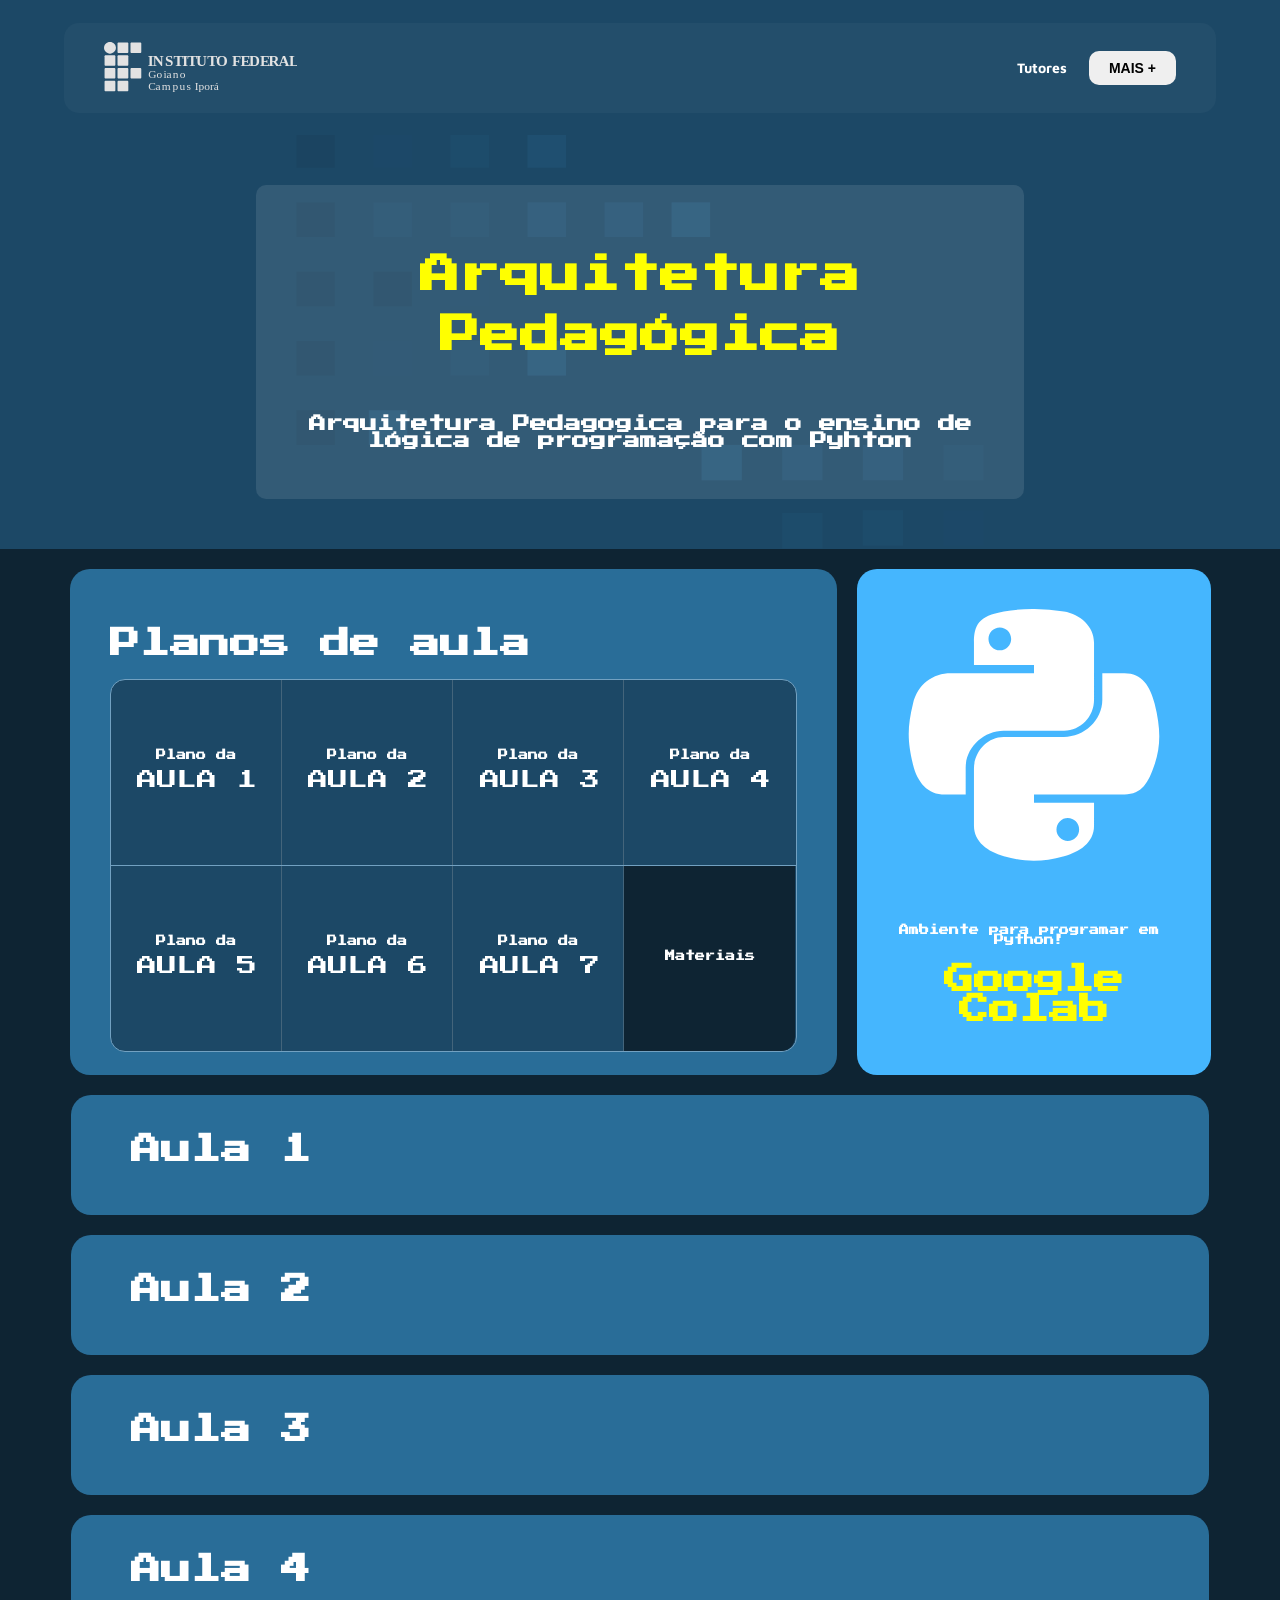
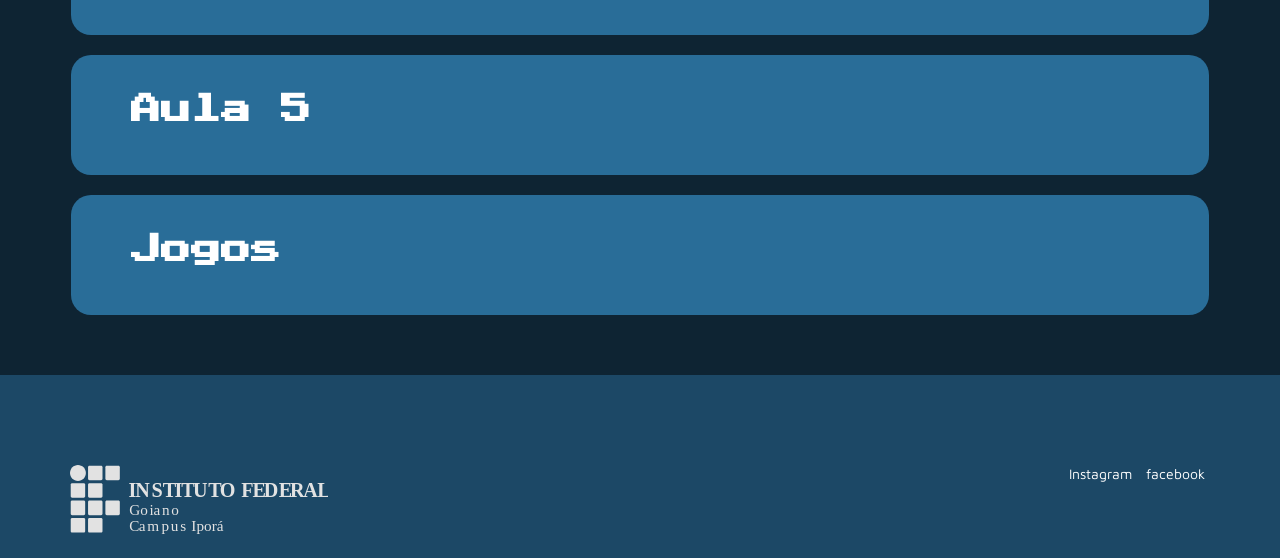
==== index.html @ c742b1b3 "Update index.html" ====
<!DOCTYPE html>
<html>
	<head>
		<meta charset="UTF-8" />
		<meta http-equiv="X-UA-Compatible" content="IE=edge" />
		<meta name="viewport" content="width=device-width, initial-scale=1.0" />
		<link rel="preconnect" href="https://fonts.googleapis.com" />
		<link rel="preconnect" href="https://fonts.gstatic.com" crossorigin />

		<link href="https://fonts.googleapis.com/css2?family=Maven+Pro:wght@400;600;700;800&family=Press+Start+2P&display=swap" rel="stylesheet">
		<link rel="stylesheet" href="https://fonts.sandbox.google.com/css2?family=Material+Symbols+Outlined:opsz,wght,FILL,GRAD@48,400,0,0" />
	
		<link
			href="https://fonts.googleapis.com/icon?family=Material+Icons"
			rel="stylesheet"
		/>
		<link rel="stylesheet" href="css/main.css" />
		<link rel="stylesheet" href="css/list.css" />
		<link rel="stylesheet" href="css/cards.css" />
		<link rel="stylesheet" href="css/header.css" />
		<link rel="stylesheet" href="css/standart.css" />
		<link rel="stylesheet" href="css/footer.css" />

		<link rel="stylesheet" href="css/mobile/header_mobile.css">
		<link rel="stylesheet" href="css/mobile/standart_mobile.css">
		<link rel="stylesheet" href="css/mobile/cards_mobile.css">
		<link rel="stylesheet" href="css/mobile/footer_mobile.css">
		<link rel="stylesheet" href="css/mobile/cronograma_mobile.css">


		<script type="text/javascript" src="javascript/ancora.js" defer></script>
		

		<link rel="stylesheet" href="css/svg.css">
		<link rel="stylesheet" href="css/cronograma.css">
		<title>Arquitetura Pedagógica</title>
	</head>
	<body>
		
		<div class="container">
			<div class="apresentation-img">
				<svg width="1412" height="1849" viewBox="0 0 1412 1849" fill="none" xmlns="http://www.w3.org/2000/svg">
					<rect width="1412" height="1849" fill="#C80000" fill-opacity="0.01"/>
					<rect y="273.346" width="79.1434" height="71.1838" fill="#0E2433"/>
					<rect y="415.713" width="79.1434" height="71.1839" fill="#0E2433"/>
					<path d="M0 842.816H79.1434V914H0V842.816Z" fill="#0E2433"/>
					<rect x="158.287" y="558.081" width="79.1434" height="71.1838" fill="#0E2433"/>
					<rect y="558.081" width="79.1434" height="71.1838" fill="#0E2433"/>
					<rect y="700.449" width="79.1434" height="71.1838" fill="#0E2433"/>
					<rect x="158.287" y="700.449" width="79.1434" height="71.1838" fill="#1C4877"/>
					<rect x="158.287" y="273.346" width="79.1434" height="71.1838" fill="#1C4877"/>
					<rect x="316.574" y="558.081" width="79.1434" height="71.1838" fill="#1C4877"/>
					<rect y="130.978" width="79.1434" height="71.1838" fill="#1C4877"/>
					<rect x="316.574" y="415.713" width="79.1434" height="71.1839" fill="#296D98"/>
					<rect width="79.1434" height="71.1838" fill="#296D98"/>
					<rect x="316.574" y="700.449" width="79.1434" height="71.1838" fill="#296D98"/>
					<rect x="158.287" y="415.713" width="79.1434" height="71.1839" fill="#296D98"/>
					<rect x="316.574" y="136.673" width="79.1434" height="71.1838" fill="#296D98"/>
					<rect x="316.574" y="273.346" width="79.1434" height="71.1838" fill="#296D98"/>
					<rect x="158.287" y="130.978" width="79.1434" height="71.1838" fill="#296D98"/>
					<rect x="633.147" y="415.713" width="79.1434" height="71.1839" fill="#3792CB"/>
					<rect x="316.574" width="79.1434" height="71.1838" fill="#3792CB"/>
					<rect x="474.86" y="273.346" width="79.1434" height="71.1838" fill="#3792CB"/>
					<rect x="474.86" y="415.713" width="79.1434" height="71.1839" fill="#3792CB"/>
					<rect x="158.287" width="79.1434" height="71.1838" fill="#3792CB"/>
					<rect x="148.79" y="842.816" width="79.1434" height="71.1838" fill="#45B6FE"/>
					<rect x="475" width="79.1434" height="71.1838" fill="#45B6FE"/>
					<rect x="474.86" y="700.449" width="79.1434" height="71.1838" fill="#45B6FE"/>
					<rect x="770.857" y="415.713" width="79.1434" height="71.1839" fill="#45B6FE"/>
					<rect width="82.7747" height="72.8193" transform="matrix(-1 0 0 1 1412 1193.63)" fill="#0E2433"/>
					<rect width="82.7747" height="72.8194" transform="matrix(-1 0 0 1 1412 1339.26)" fill="#0E2433"/>
					<path d="M1412 1776.18H1329.23V1849H1412V1776.18Z" fill="#0E2433"/>
					<rect width="82.7747" height="72.8193" transform="matrix(-1 0 0 1 1246.45 1484.9)" fill="#0E2433"/>
					<rect width="82.7747" height="72.8193" transform="matrix(-1 0 0 1 1412 1484.9)" fill="#0E2433"/>
					<rect width="82.7747" height="72.8193" transform="matrix(-1 0 0 1 1412 1630.54)" fill="#0E2433"/>
					<rect width="82.7747" height="72.8193" transform="matrix(-1 0 0 1 1246.45 1630.54)" fill="#1C4877"/>
					<rect width="82.7747" height="72.8193" transform="matrix(-1 0 0 1 1246.45 1193.63)" fill="#1C4877"/>
					<rect width="82.7747" height="72.8193" transform="matrix(-1 0 0 1 1080.9 1484.9)" fill="#1C4877"/>
					<rect width="82.7747" height="72.8193" transform="matrix(-1 0 0 1 1412 1047.99)" fill="#1C4877"/>
					<rect width="82.7747" height="72.8194" transform="matrix(-1 0 0 1 1080.9 1339.26)" fill="#296D98"/>
					<rect width="82.7747" height="72.8193" transform="matrix(-1 0 0 1 1412 914)" fill="#296D98"/>
					<rect width="82.7747" height="72.8193" transform="matrix(-1 0 0 1 1080.9 1630.54)" fill="#296D98"/>
					<rect width="82.7747" height="72.8194" transform="matrix(-1 0 0 1 1246.45 1339.26)" fill="#296D98"/>
					<rect width="82.7747" height="72.8193" transform="matrix(-1 0 0 1 1080.9 1053.81)" fill="#296D98"/>
					<rect width="82.7747" height="72.8193" transform="matrix(-1 0 0 1 1080.9 1193.63)" fill="#296D98"/>
					<rect width="82.7747" height="72.8193" transform="matrix(-1 0 0 1 1246.45 1047.99)" fill="#296D98"/>
					<rect width="82.7747" height="72.8194" transform="matrix(-1 0 0 1 749.803 1339.26)" fill="#3792CB"/>
					<rect width="82.7747" height="72.8193" transform="matrix(-1 0 0 1 1080.9 914)" fill="#3792CB"/>
					<rect width="82.7747" height="72.8193" transform="matrix(-1 0 0 1 915.352 1193.63)" fill="#3792CB"/>
					<rect width="82.7747" height="72.8194" transform="matrix(-1 0 0 1 915.352 1339.26)" fill="#3792CB"/>
					<rect width="82.7747" height="72.8193" transform="matrix(-1 0 0 1 1246.45 914)" fill="#3792CB"/>
					<rect width="82.7747" height="72.8193" transform="matrix(-1 0 0 1 1256.38 1776.18)" fill="#45B6FE"/>
					<rect width="82.7747" height="72.8193" transform="matrix(-1 0 0 1 915.206 914)" fill="#45B6FE"/>
					<rect width="82.7747" height="72.8193" transform="matrix(-1 0 0 1 915.352 1630.54)" fill="#45B6FE"/>
					<rect width="82.7747" height="72.8194" transform="matrix(-1 0 0 1 605.775 1339.26)" fill="#45B6FE"/>
					</svg>
					
					
			</div>
	
			<header>
				<div class="header-container">
					<div class="logo">
						<a href="index.html"><img src="images/logoIfCinza.svg" alt="" /></a>
						
					</div>
	
					<div class="nav-menu">
						<ul>
							<li><a href="tutores.html">Tutores</a></li>
							
						</ul>
	
						<a href="https://ifgoiano.edu.br/home/index.php/ipora.html" target="_blank"><button>MAIS +</button></a>
					</div>
					<div class="nav-button">
						<span class="material-symbols-outlined">menu</span>
					</div>
				</div>
			</header>
	
		   
			<div id="apresentation">
				<h1>Arquitetura Pedagógica</h1>
				<h3>Arquitetura Pedagogica para o ensino de lógica de programação com Pyhton</h3>
			</div>
	
			<div class="card-container">
				<div class="card medium">
	
					<div class="card-content">

						<h2>Planos de aula</h2>

						<div class="cronograma recolhido">
							<div class="cronograma-content">

										
							    <nav id="menu-h">
									<ul>
										<li class="borda1"><a href="plano_aula1.html"><h4>Plano da</h4> <p>AULA 1</p></a></li>
										
										<li><a href="plano_aula2.html"><h4>Plano da</h4> <p>AULA 2</p></a></li>
										
										<li><a href="plano_aula3.html"><h4>Plano da</h4> <p>AULA 3</p></a></li>
										
										<li class="borda2"><a href="plano_aula4.html"><h4>Plano da</h4> <p>AULA 4</p></a></li>
									</ul>
									<ul>
							
										<li class="borda3"><a href="plano_aula5.html"><h4>Plano da</h4> <p>AULA 5</p></a></li>
										
										<li><a href="plano_aula6.html"><h4>Plano da</h4> <p>AULA 6</p></a></li>
										
										<li><a href="plano_aula7.html"><h4>Plano da</h4> <p>AULA 7</p></a></li>
										
										<li class="materiais"><a href="jogos.html"><h4>Materiais</h4></a></li>
									</ul>
								</nav>
							</div>
					
							<div class="botao-expandir">
								<span id="expandir" class="material-symbols-outlined">
									expand_more
									</span>
							</div>

						</div>
					</div>
					
				</div>
				<div class="card small" id="card-programiz">

					<svg xmlns:xlink="http://www.w3.org/1999/xlink" xmlns="http://www.w3.org/2000/svg"  viewBox="0 0 24 25" class="change-lang-btn-icon svg replaced-svg svg-python" width="24"  height="25" >
						<path fill-opacity="1" d="M9.091 11.663h5.782c1.61 0 2.877-1.353 2.877-2.96V3.225c0-1.559-1.315-2.73-2.886-2.99A18.088 18.088 0 0011.853 0a16.25 16.25 0 00-2.738.235c-2.45.43-2.866 1.33-2.866 2.99v2.132H12v.788H4.025C2.342 6.145.868 7.152.408 9.064c-.532 2.191-.556 3.531 0 5.82.411 1.702 1.394 2.888 3.076 2.888h1.972V15.2c0-1.9 1.672-3.538 3.635-3.538zm-.364-7.707c-.6 0-1.087-.489-1.087-1.093 0-.606.486-1.1 1.087-1.1.597 0 1.086.494 1.086 1.1a1.09 1.09 0 01-1.086 1.093zm14.83 5.108c-.416-1.665-1.21-2.919-2.895-2.919h-2.118v2.558c0 1.98-1.744 3.551-3.671 3.551H9.091c-1.584 0-2.842 1.444-2.842 3.02v5.479c0 1.558 1.338 2.475 2.868 2.923 1.833.535 3.568.632 5.76 0 1.458-.42 2.873-1.264 2.873-2.923V18.56H12v-.788h8.662c1.682 0 2.31-1.138 2.895-2.89.604-1.801.578-3.506 0-5.818zm-8.32 10.958c.6 0 1.087.488 1.087 1.093 0 .606-.486 1.1-1.087 1.1a1.095 1.095 0 01-1.086-1.1 1.09 1.09 0 011.086-1.093z" ></path>
					</svg>


					<div class="card-items">
						<div class="card-content">
							<h4>Ambiente para programar em Python!</h4>
							<h2>Google Colab</h2>
						</div>
					</div>
				</div>
		
				<div class="card large" id="card-aula1">	
					<div class="card-content">
						<h2>Aula 1</h2>
	
						<p>
							
						</p>
					</div>
				</div>

				<div class="card large" id="card-aula2">	
					<div class="card-content">
						<h2>Aula 2</h2>
	
						<p>
							
						</p>
					</div>
				</div>

				<div class="card large" id="card-aula3">	
					<div class="card-content">
						<h2>Aula 3</h2>
	
						<p>
							
						</p>
					</div>
				</div>

				<div class="card large" id="card-aula4">	
					<div class="card-content">
						<h2>Aula 4</h2>
	
						<p>
							
						</p>
					</div>
				</div>

				<div class="card large" id="card-aula4">	
					<div class="card-content">
						<h2>Aula 5</h2>
	
						<p>
							
						</p>
					</div>
				</div>

				<div class="card large" id="card-jogos" >	
					<div class="card-content">
						<h2>  Jogos  </h2>
	
						<p>
							
						</p>
					</div>
				
				</div>

			</div>
		</div>

		<footer class="">
			<div class="upper">

				<div class="img">
					<a href="index.html"><img src="images/logoIfCinza.svg" alt="" /></a>
				</div>
				

				<div class="social-media">
					<a
						href="https://www.instagram.com/ifgoianocampusipora/"
						target="_blank"
					>
						Instagram
					</a>

					<a
						href="https://www.facebook.com/ifgoianocampusipora/"
						target="_blank"
					>
						facebook
					</a>
				
				</div>
			</div>
			
				
			</div>
		</footer>
		<script src="javascript/mobile.js"></script>
	</body>
</html>
---- css/main.css ----
* {
	padding: 0;
	margin: 0;
	box-sizing: border-box;
}

:root{

	--blue-one:#0e2433;
	--blue-two:#1c4866;
	--blue-three:#296d98;
	--blue-four:#3792cb;
	--blue-five:#45b6fe;
	--yelow:#ffff00;
	--color-white:#fff;
	--color-black:#000;
	font-size: 62.5%;
}
body{
	font-family: 'Maven Pro', sans-serif;
	background-color: var(--blue-two);
	position: relative;
}

h1,h2,h3,h4,h5,h6, table{
	font-family: 'Press Start 2P', 'cursive';
}

.material-symbols-outlined{
	color: var(--color-white);
}

a{
	text-decoration: none;
	color: white;
}

table {
	border-collapse: collapse;
	width: 100%;
}
th, td {
	border: 1px solid black;
	padding: 8px;
	text-align: center;
}

th {
	background-color: red;
}
---- css/list.css ----
.list-container {
	width: 100%;
	padding:2rem 6rem 6rem;

	display: flex;
	justify-content: space-between;
	flex-wrap: wrap;
	padding: 5rem;
	background-color: var(--color-white);
}

.list-item {
	width: 47%;
	display: flex;
	justify-content: space-between;
	align-items: center;
	margin-bottom: 30px;
}
.list-item > span {
	font-size: 6rem;
	color: var(--color-secondary);
}

.list-texts-container {
	margin-left: 20px;
}

.list-texts-container > span {
	display: block;
	color: var(--color-secondary);
	font-weight: bold;
	font-size: 1.9rem;
}

.list-texts-container > p {
	font-size: 1.5rem;
	text-align: justify;
}
---- css/cards.css ----
.card-container{
    width: 100%;
    background-color: var(--blue-one);
 
    padding:2rem 5rem 5rem;
    color: var(--color-white);

    display: flex;
    flex-wrap: wrap;
    align-items: center;
    justify-content: center;
    align-content: flex-start;
    padding-top: 1rem;
    
}

.card{
    
    background-color: var(--blue-three);
    width: 100%;

    height: 50.6rem;

    border-radius: 2rem;
    padding: 4rem;

    position: relative;

    
}

.card-content{
    z-index: 2;   
}

.card-content-aula{
    z-index: 2;
    width: 70%;
}


/* formataçao dos cards por tamanho */

/* ============================= card medio =========================== */

.card.small{
    cursor: pointer;
    background-color: var(--blue-five);
    max-width: 30%;
    margin: 1rem;

    display: flex;
    align-items: flex-start;
    flex-direction: column;
    justify-content: flex-end;
}

.card.small .card-items{
    display: flex;

    width: 100%;
    max-height: 100%;
    text-align: center;
    margin-top: 45px;
}

.card.small .card-items a{
    display: flex;

    width: 100%;
    max-height: 100%;
    text-align: center;
    margin-top: 45px;
    background-color: blue;
}

.card.small h4{
    color:#FFF;

    padding:1rem ;
    padding-left:0 ;

    margin-bottom: 1rem;
}

.card.small h2{
    font-size: 3rem;
    padding:0 .2rem 1rem;
    color: var(--yelow);
}

.card.small p{
    font-size: 2rem;
   margin-top: 1rem;
   
    
}

.card.small .card-img{
    max-height: 30rem;
    height:100%;

    grid-area: a;
    align-self: flex-end;

}

.card.small .card-img img{
    width: 100%;
    height: 100%;
     
 }


/* ============================= card medio ===========================*/
.card.medium{
    
    max-width: 65%;
    margin: 1rem;
    
    display: flex;
    flex-direction: column;

   
}

.card.medium .card-content{
    width: 100%;
    height: 80%;
    
}

.card.medium h4{
    color:#FFF;

    padding:1rem;
}

.card.medium h2{
    font-size: 3rem;
    padding:2rem 0 ;
}

.card.medium p{
    font-size: 2rem;
    max-width: 90%;
    
}

.card.medium .card-img{
    max-width: 50rem;
    width: 100%;

    display: flex;
    align-items: center;
    position: absolute;
    bottom: 0;

}

.card-img img{
   width: 100%;
   height: 100%;
    
  
}


/* ========================== card grande ====================*/ 
.card.large{
    width: 96.5%;
    height: fit-content;
    font-size: 2.5rem;
    margin:1rem; 
    cursor: pointer;
    display: flex;
}

.card.large p{
    padding: .6rem 2rem .2rem;
}

.card.large h4{
    color:rgba(255, 255, 255, .2);

    padding:1rem 2rem 5rem ;
}

.card.card.large h2{
    font-size: 3rem;
    padding:0 2rem .2rem;
}

.card.card.large p{
    font-size: 2rem;
    max-width: 50%;
    text-align: justify;
}

.card.large .card-img{
    max-height: 30rem;
    height: 90%;    
   
   

    display: flex;
    align-items: center;
    position: absolute;
    bottom: 0;
    right: 5%;
}
.card.large .card-img img{
    width: 100%;
   height: 100%;
    
}



@media (max-width:920px) {
    
    .card.small{
        width: 100%;
        max-width: 100%;
        font-size: 2.5rem;
        margin:1rem; 
        height: 50.6rem;
    }

    .card.medium {
        width: 100%;
        max-width: 100%;
        font-size: 2.5rem;
        margin:1rem; 
        height: 50.6rem;
    }

    
}


@media (max-width:500px) {
    .card.small, .card.medium, .card.card.large{
        max-width: 90%;
        margin: 1rem;
        
        display: flex;
        flex-direction: column;

    }
}
---- css/header.css ----
header{
    background-color: var(--blue-two); 

    width: 100%;
    height: 15vh;

    display: flex;
    align-items: center;
    justify-content: center;
}

header button a{
    color: var(--color-black);
}

.header-container {

    background-color: rgba(255, 255, 255, .03);

    width: 90%;
    height: 10vh;
    border-radius: 1.5rem;

    padding:.5rem 4rem;

    display: flex;
    justify-content: space-between;
}


.logo {   
    height: 100%;
    width: fit-content;
    
    display: flex;
    align-items: center;
    justify-content: center;
}

.logo a{
    display: flex;
    align-items: center;
    height: 100%;
}

.logo a img {
  
    max-height: 65%;
}

.header-container .nav-button{
    display: none;
    visibility: hidden;
}

.nav-menu {
    display: flex;
   
    align-items: center;
    justify-content: center;
}

.nav-menu.mobile {

    display: none;
    visibility: hidden;
    
}


.nav-menu ul {
    display: flex;
   
    align-items: center;
    justify-content: center;
    list-style: none;
}

.nav-menu ul li {

    margin: 0 .2rem ;

    
}

.nav-menu ul li a{
    text-decoration: none;

    font-weight:700;
    font-size: 1.4rem;
    /*background-color: var(--color-secondary);*/

    padding: .5rem 1rem ;
    
    

}

.nav-menu ul li a:hover{
   
    border-bottom:.1rem solid var(--yelow);
    color: var(--color-white);

}


.nav-menu button {

    margin-left: 1rem;
    padding: .9rem 2rem;
    border-radius: 1rem;
    border: none;

    font-weight: bold;
    font-size: 1.4rem;
}

.nav-menu button:hover {

    transition: background-color .2s linear;
    background-color: var(--yelow);
    
}
---- css/standart.css ----
.apresentation-img svg{
    max-width: 100%;
    max-height: 100vh;

    position: absolute;
    z-index: -100;
    filter: opacity(.1);
}

#apresentation{
    width: 60%;

    background-color: rgba(255, 255, 255, 0.1);
    padding: 5rem;
    border-radius: 1rem;

    
    margin: 5rem auto;
    display: flex;
    flex-direction: column;
    
    align-items: center;
    justify-content: center;
}

#apresentation h1{
    font-size: 4rem;
    text-align: center;
    line-height: 6rem;
    margin-top: 1rem;
    margin-bottom: 5rem;
    color:var(--yelow);
    

}

#apresentation h3{
    font-size: 1.7rem;
    text-align: center;
    color: var(--color-white);
}


@media (max-) {
    
}
---- css/footer.css ----
footer {
	background-color: var(--color-primary);
	display: flex;
	flex-direction: column;
	color: white;

	margin-top: 7rem;
	padding: 2rem 7rem;
	font-size: 1.4rem;
}

footer .upper {
	display: flex;
	justify-content: space-between;
}


footer .upper .columns {
	display: flex;
	flex-wrap: wrap;
	justify-content: flex-start;
	width: 50%;
}


footer .upper .columns .column {
	margin-right: 5rem;
}

.upper .columns .column .column-title{
	color:var(--color-secondary);
}


footer .upper .columns .column strong {
	display: block;
	margin-bottom: 0.5rem;
}

footer .upper .columns .column ul {
	list-style: none;
}


footer .upper .social-media a {
	text-decoration: none;
	color: var(--color-secondary);
	transition: all 300ms ease;
	padding: 0.5rem;
	border-radius: 1rem;
}

footer .upper .social-media a:hover {
	background-color: white;
	color: var(--color-primary);
}

footer .bottom {
	border-top: 1px solid var(--color-secondary);
	padding-top: 0.5rem;
	margin-top: 7rem;
	display: flex;
	justify-content: space-between;
}

footer .bottom ul > li {
	display: inline-block;
	margin-right: 1rem;
}
---- css/mobile/header_mobile.css ----
.mobile .nav-menu.desactive{

    display: none;
    visibility: hidden;
}

.mobile .nav-menu{

    
    position: absolute;
    background-color: var(--blue-two);
    width: 100%;
    height: 30vh;
    top: 15vh;
    left: 0;

    flex-direction: column;
    overflow: hidden;
    
}

.mobile  .nav-menu ul {
    height: 50%;
    flex-direction: column;
    margin-bottom: 2rem;

}

.mobile  .nav-menu ul li{

    margin:1rem 0;
}

.mobile .header-container .nav-button{
    
    display:flex;
    align-items:center;
    justify-content:center;
    visibility: visible;

}

.mobile .nav-menu button {
    margin-left: 0;
}
---- css/mobile/standart_mobile.css ----
.mobile #apresentation{
    width: 90%;
}


.mobile  #apresentation h1{
    font-size: 2rem;
    line-height: 2.5rem;
}

.mobile #apresentation h3{
    font-size: 1rem;
    line-height: 2rem;
}
---- css/mobile/cards_mobile.css ----
.titles {
    width: 100%;
	display: flex;
    justify-content: center;
}


.titles h1{
	display:flex;
    align-items: center;
    justify-content: center;
    margin-bottom: 1.5rem;

}

.mobile .card-container{
    width: 100%;
    background-color: var(--blue-one);
 
    padding: 0;
    color: var(--color-white);

    display: flex;
    flex-wrap: wrap;
    align-items: center;
    justify-content: center;
    align-content: flex-start;
    
}


.mobile .card.medium,
.mobile .card.large {

    background-color: var(--blue-three);
    width: 100%;

    height: 50.6rem;

    border-radius: 2rem;
    padding: 4rem;

    position: relative;
    margin:1rem;

}

.mobile .card.large {

    height: fit-content;


}

.mobile .card.large h2{

    text-align: center;   
    line-height: 5rem; 

}


.mobile .card.small .card-content ,
.mobile .card.medium .card-content ,
.mobile .card.large .card-content{


    width: 100%;
    z-index: 2;
}


.mobile .card.small h4,
.mobile .card.medium h4,
.mobile .card.large h4 {

    font-size: 1rem;
}

.mobile .card.small p,
.mobile .card.medium p,
.mobile .card.large p {
    font-size: 2rem;
    max-width: 90%;
}

.mobile .card.small .card-img,
.mobile .card.medium .card-img ,
.mobile .card.large .card-img{
    display:none;
    visibility: hidden;
    
}
---- css/mobile/footer_mobile.css ----
.mobile .bottom ul {

	display:flex;
	flex-direction: column;
	justify-content: center;
	
}

.mobile ul > li {

	text-align: center;
	margin: 1rem 2rem;
}


.mobile .upper{
	display: initial;
}

.mobile .upper .img img{
	width: 90%;
}

.mobile .upper .columns{
	width: 100%;
	display: flex;
	flex-direction:column;
	flex-wrap: nowrap;
	justify-content: center;
}

.mobile .upper .columns .column {
	margin-right:0px;
	margin: 2rem 3rem;
}
.mobile .upper .columns .column .column-title{
	display: flex;
	justify-content: center;
	margin-bottom: 1rem;
	
}

.mobile .upper .columns .column ul {
	margin-left:.8rem;
}

.mobile .bottom {
	margin-top: 7rem;
	display: flex;
	flex-direction: column;

	justify-content: space-between;
}

.mobile .bottom ul {
	margin-bottom: 3rem;
}

.mobile .bottom ul > li {
	margin: 1rem 2rem;
}

.mobile .bottom span {

	display: flex;
	justify-content: center;
}
---- css/mobile/cronograma_mobile.css ----
.mobile .card.medium {
    height: auto;
}

.mobile .card.medium h2{
   font-size: 2.5rem;
}

.mobile .cronograma.recolhido .cronograma-content{
    display: none;
}

.mobile .cronograma-content{

    flex-direction: column;
}

.mobile .cronograna-aula {
    width: 100%;
    height: 5rem;
}

.mobile .cronograna-aula a{

    display: flex;
    flex-direction: row;
    width: 100%;
}

.mobile .reticences{
    display: none;
}

.mobile .botao-expandir{
    display: flex ;
    align-items: center;
    justify-content: center;
}
---- css/svg.css ----
.svg-python{
    width: 100%;
    height: 100%;
    fill: #FFF;
}

.svg-cronograma{
    fill: #FFF;
}

.svg-pontos{
    fill: #FFF;
}

.svg-exemplos{
    width: 30%;
    background-color: #FFF;
}
---- css/cronograma.css ----
.cronograma{
    /*background-color: red;*/
    width:  100%;
    height: 100%;
    display: inline-block;
    flex-direction: column;
    align-items: center;
    flex-wrap: nowrap;
}
.botao-expandir{
    margin: 2rem 0 auto;
    width: 5rem;
    height: 4rem;
    display: none;
}


#menu-h{
	font-family: 'Press Start 2P', 'cursive';   
    background: #1c4866;
    border-radius: 15px;
    border: 1px solid #72a1c1;
}

#menu-h ul {
    list-style: none;
    padding: 0;
    display:flex;
    align-items: center;
}

#menu-h ul:first-child{
    list-style: none;
    padding: 0;
    display:flex;
    align-items: center;
    border-bottom: 1px solid #72a1c1;
}

#menu-h ul li {
    display: inline;
    text-align: center;
    border-right: 1px solid #44657b;
    width: 185px;
}

#menu-h ul li:last-child{
    text-align: center;
    border-right: none;
}

#menu-h ul li a {
    color: #FFF;
    height: 185px;
    width:100%;
    display: inline-block;
    text-decoration: none;
    transition: background .4s;
}

#menu-h ul li a:hover {
    background-color: #45b6fe;
    color: #1c4866;
}

#menu-h ul li a p{
    margin-left: 10px;
}

#menu-h ul li a h4{
    margin-top: 60px;
}


#menu-h ul li.materiais a h4{
    margin-top: 75px;
}

#menu-h ul li.materiais a{
    height: 185px;
    background-color: #0e2433;
    border-bottom-right-radius: 14px;
}

#menu-h ul li.materiais a:hover{
    background-color: #3792cb;
}



#menu-h ul li.borda1 a{
    border-top-left-radius: 14px;
}

#menu-h ul li.borda1 a:hover{
    background-color: #3792cb;
}

#menu-h ul li.borda2 a{
    border-top-right-radius: 14px;
}

#menu-h ul li.borda2 a:hover{
    background-color: #3792cb;
}

#menu-h ul li.borda3 a{
    border-bottom-left-radius: 14px;
}

#menu-h ul li.borda3 a:hover{
    background-color: #3792cb;
}
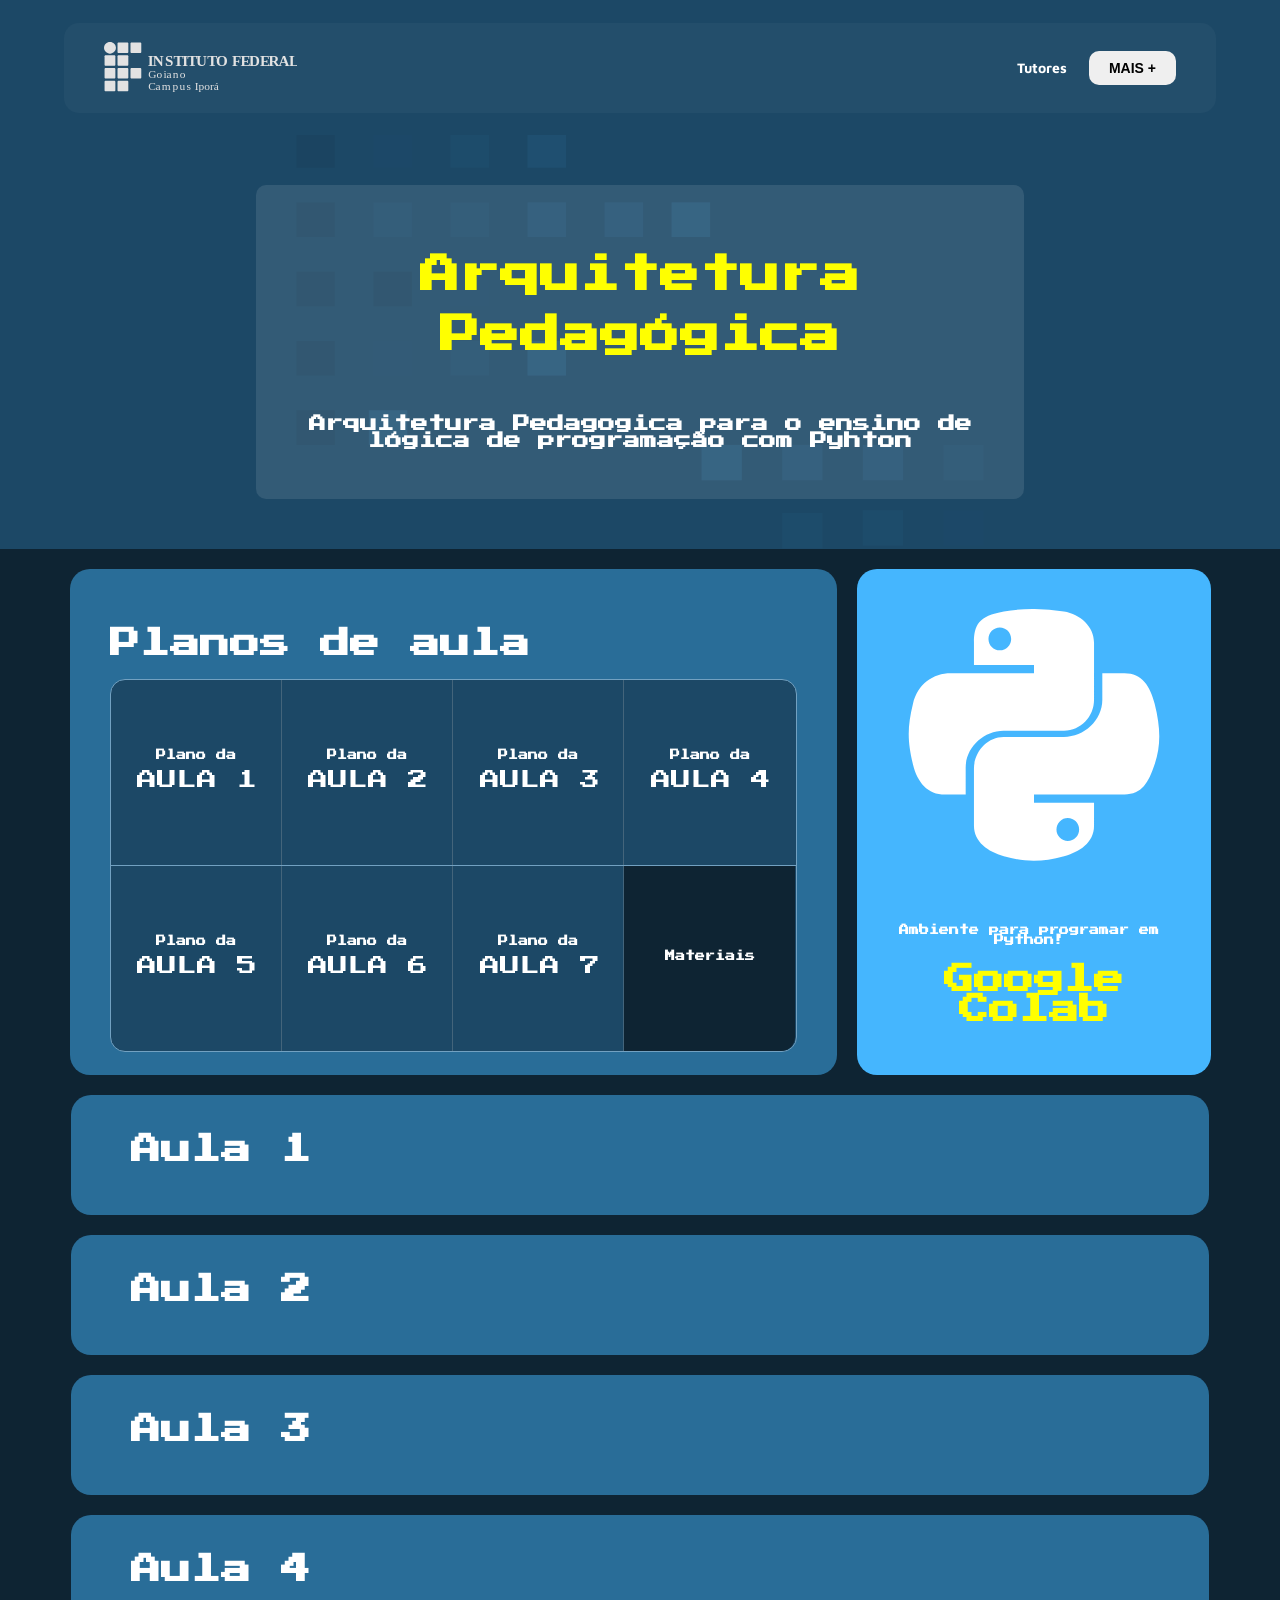
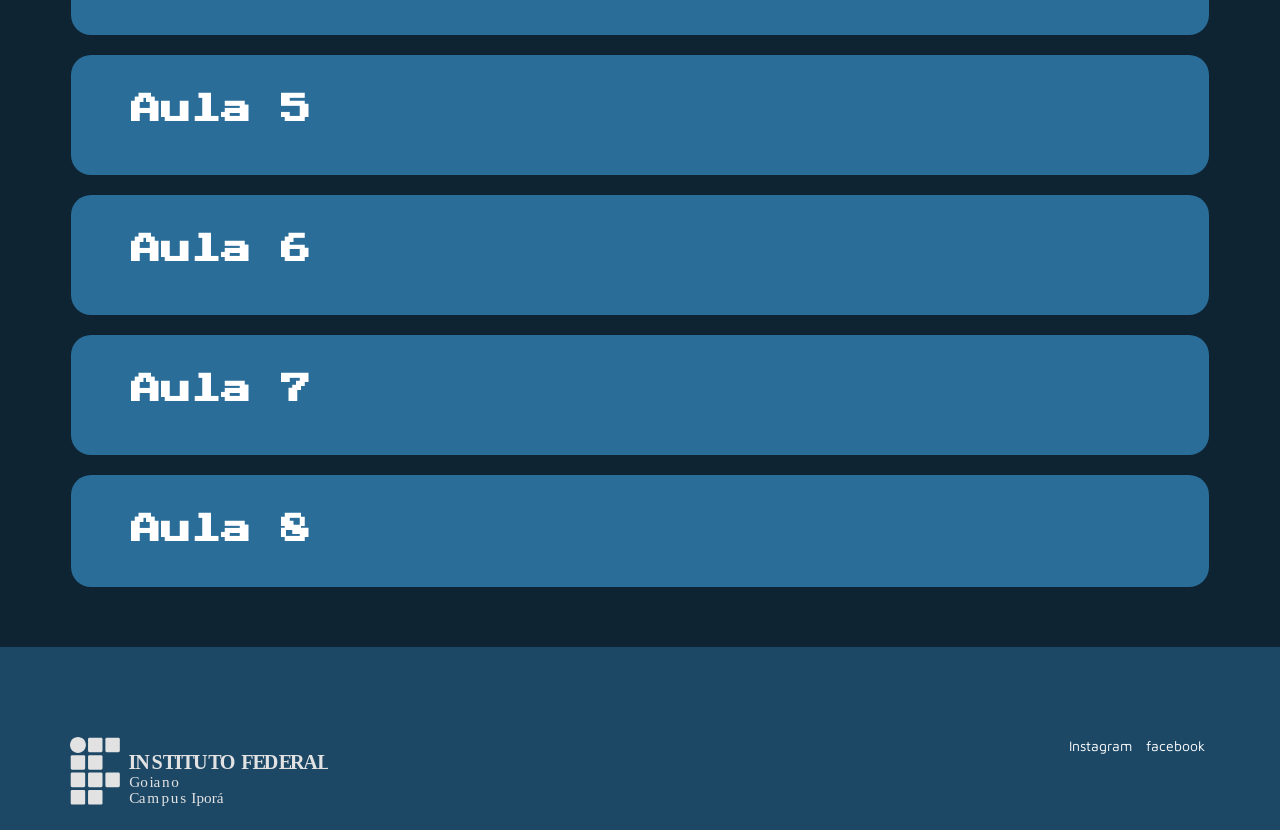
==== commit a00e1199: "Update index.html" ====
--- a/index.html
+++ b/index.html
@@ -224,7 +224,7 @@
 					</div>
 				</div>
 
-				<div class="card large" id="card-aula4">	
+				<div class="card large" id="card-aula5">	
 					<div class="card-content">
 						<h2>Aula 5</h2>
 	
@@ -234,16 +234,32 @@
 					</div>
 				</div>
 
-				<div class="card large" id="card-jogos" >	
-					<div class="card-content">
-						<h2>  Jogos  </h2>
-	
-						<p>
-							
-						</p>
-					</div>
-				
-				</div>
+				<div class="card large" id="card-aula6">	
+					<div class="card-content">
+						<h2>Aula 6</h2>
+		
+						<p>
+							
+						</p>
+					</div>
+				</div>
+		
+				<div class="card large" id="card-aula7">	
+					<div class="card-content">
+						<h2>Aula 7</h2>
+		
+						<p>
+							
+						</p>
+					</div>
+				</div>
+		
+				<div class="card large" id="card-aula8">	
+					<div class="card-content">
+						<h2>Aula 8</h2>
+				
+				</div>
+			</div>
 
 			</div>
 		</div>
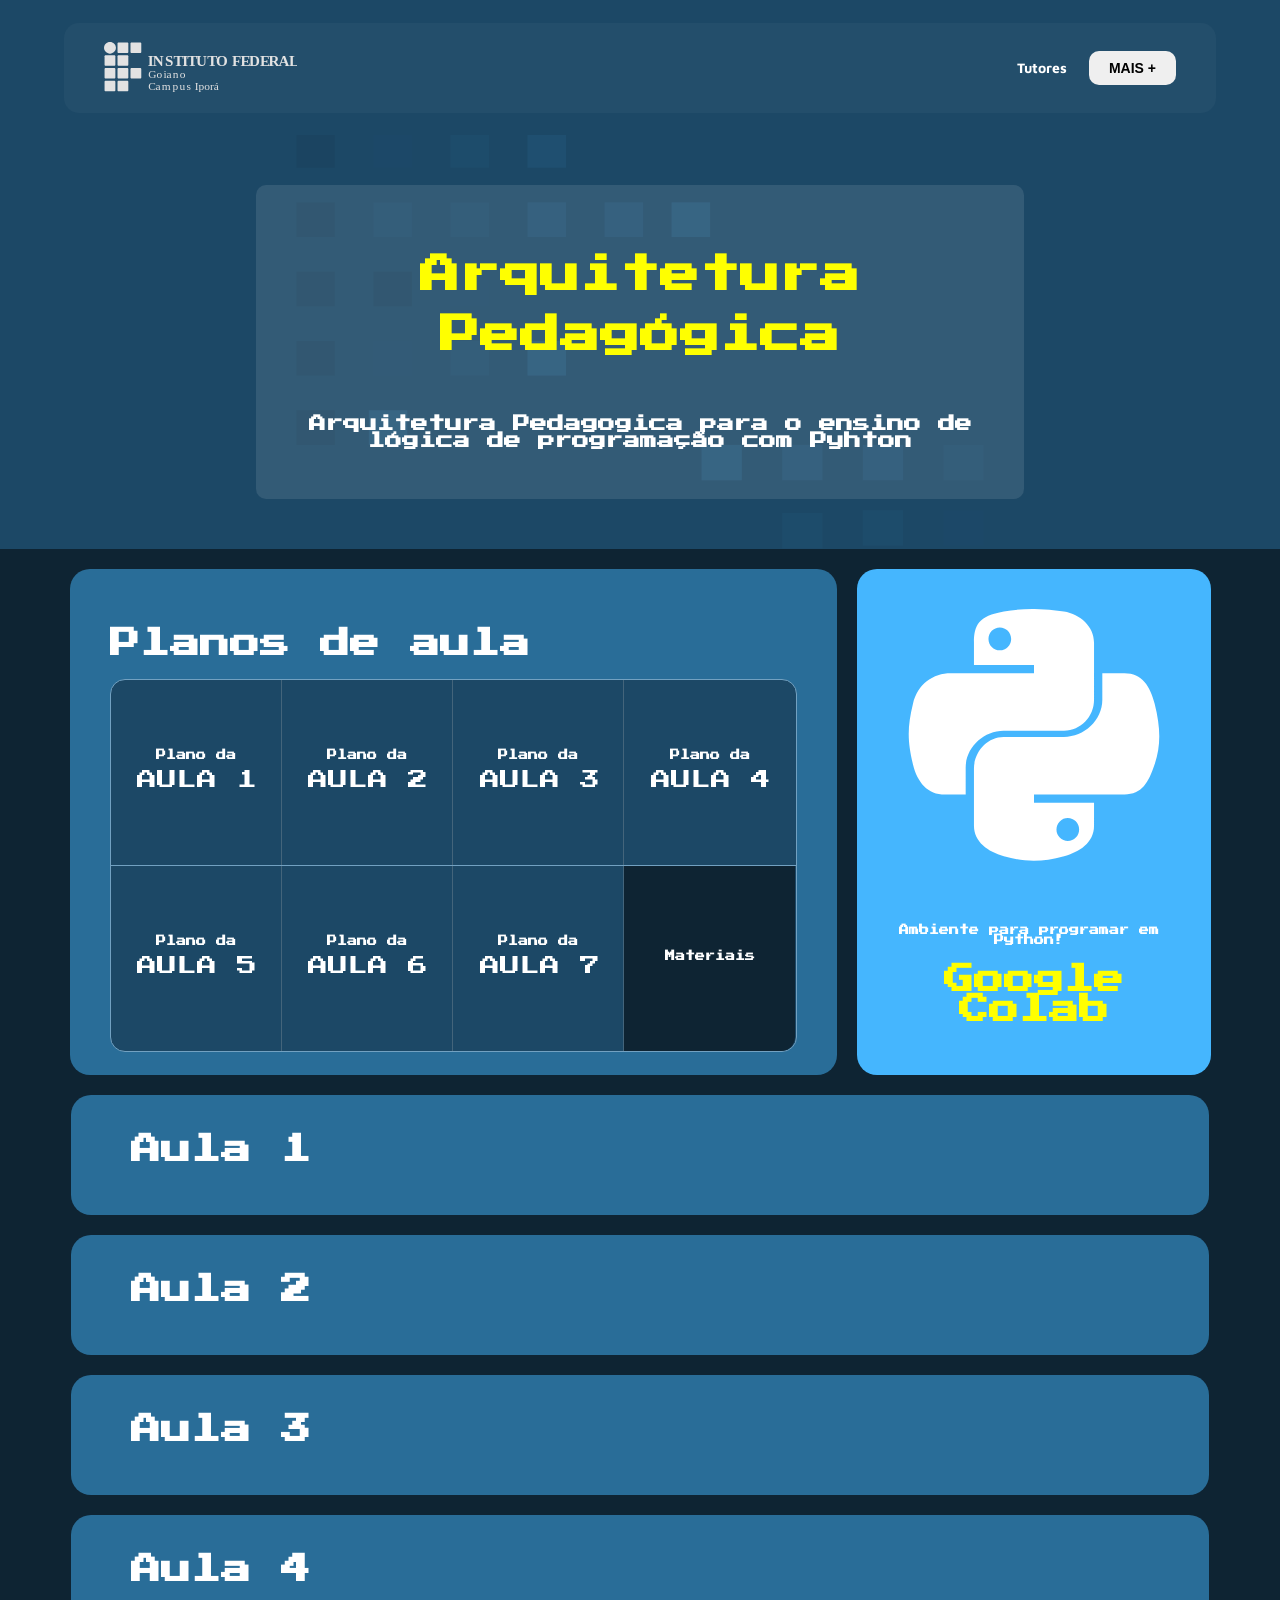
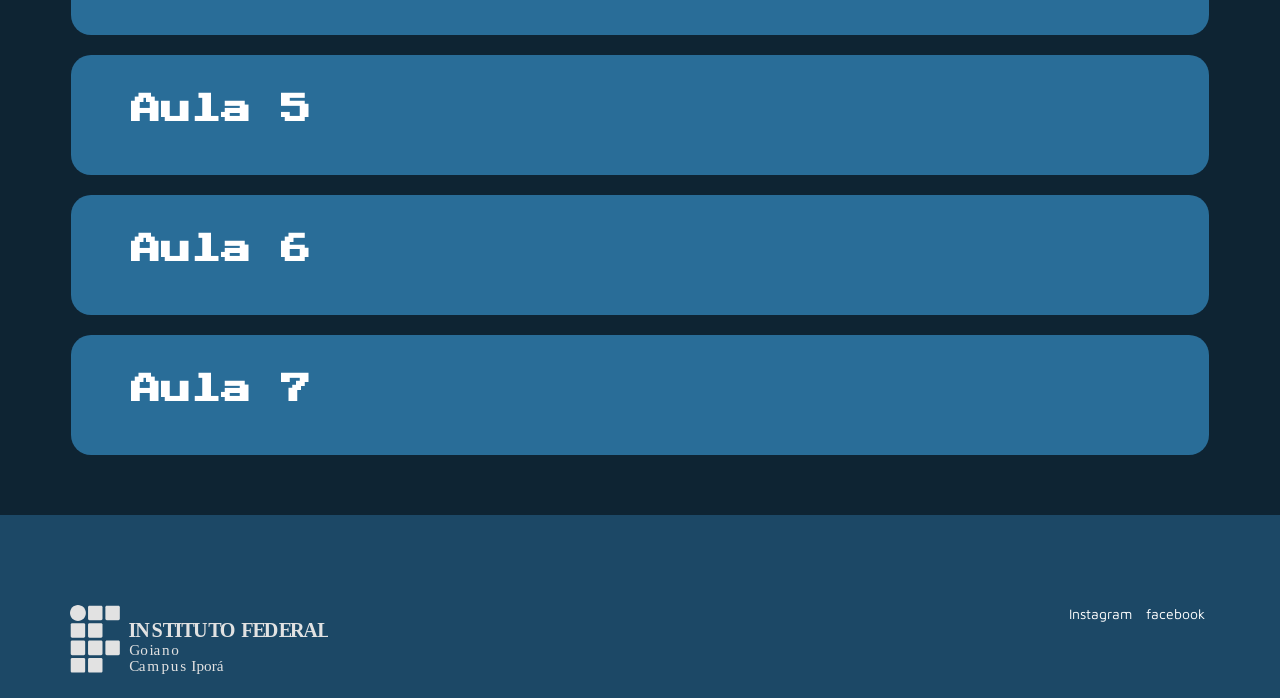
==== commit 54ac360c: "Update index.html" ====
--- a/index.html
+++ b/index.html
@@ -254,11 +254,6 @@
 					</div>
 				</div>
 		
-				<div class="card large" id="card-aula8">	
-					<div class="card-content">
-						<h2>Aula 8</h2>
-				
-				</div>
 			</div>
 
 			</div>
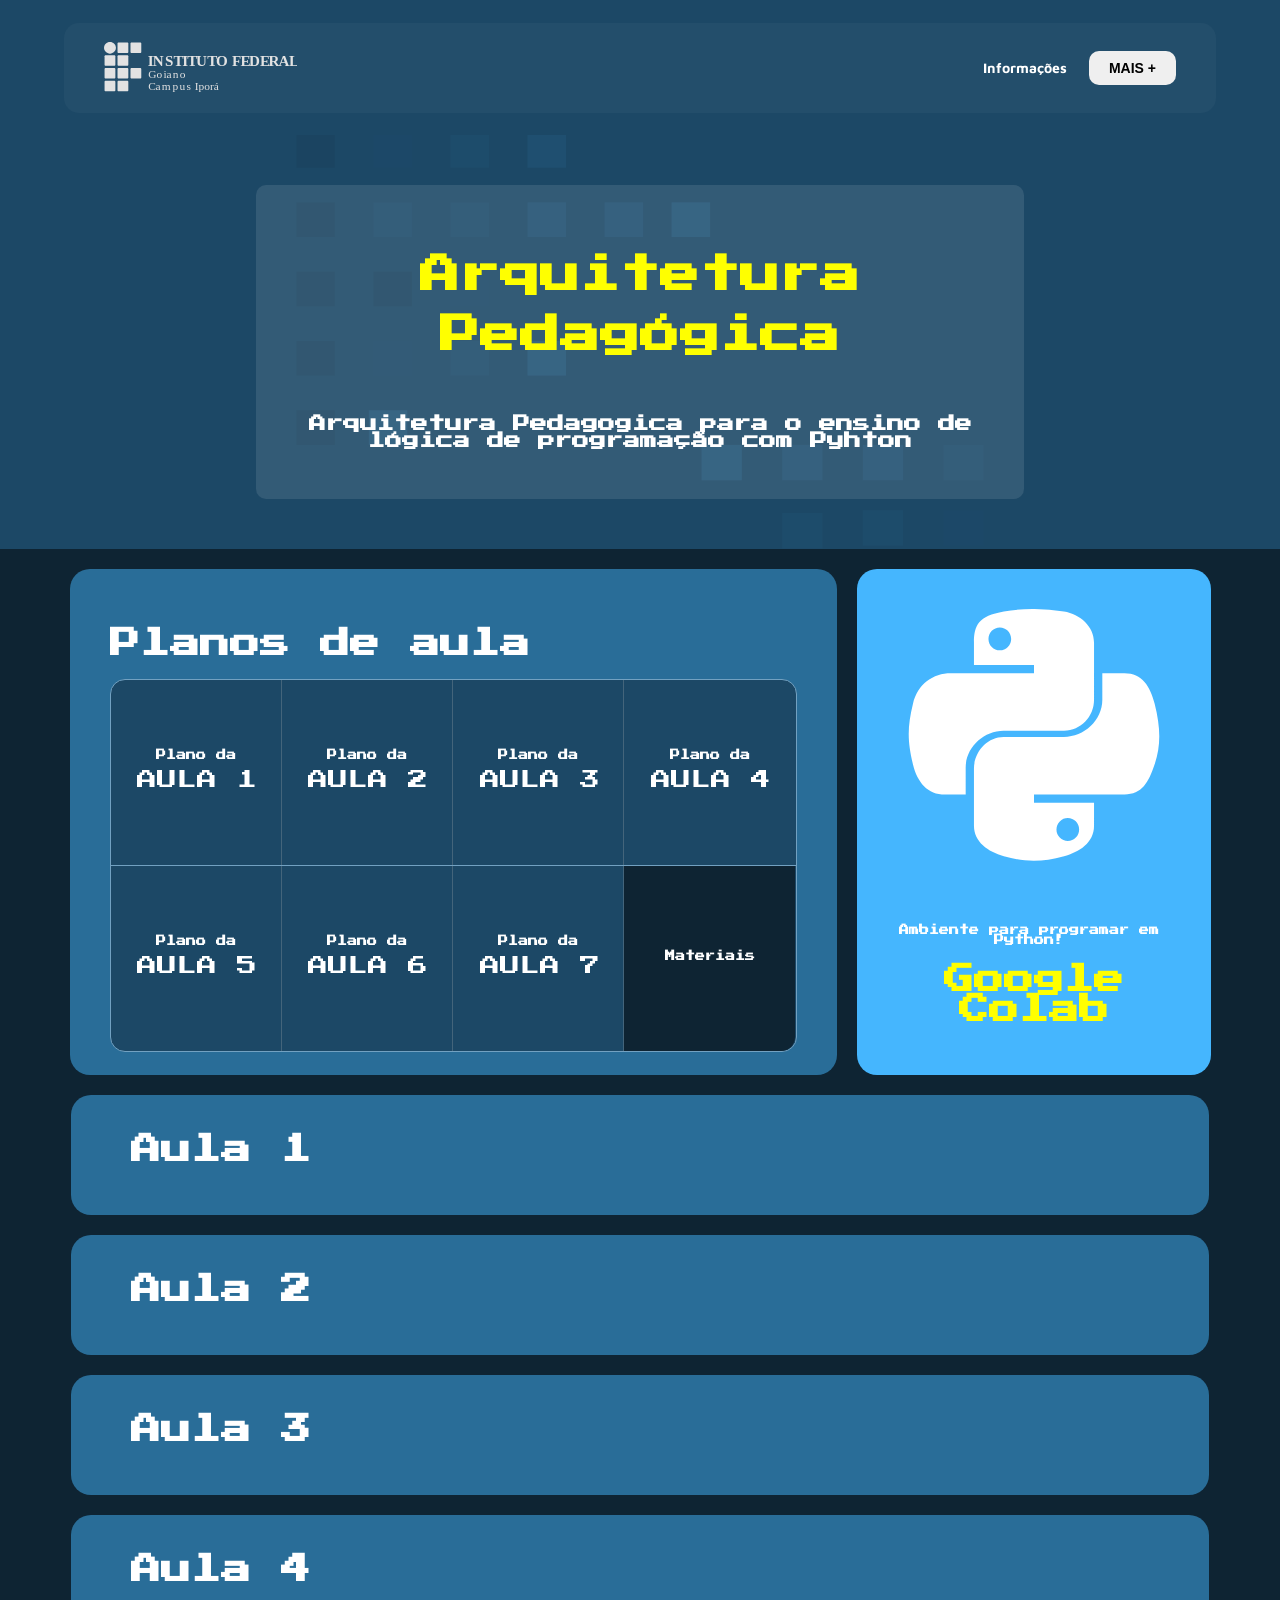
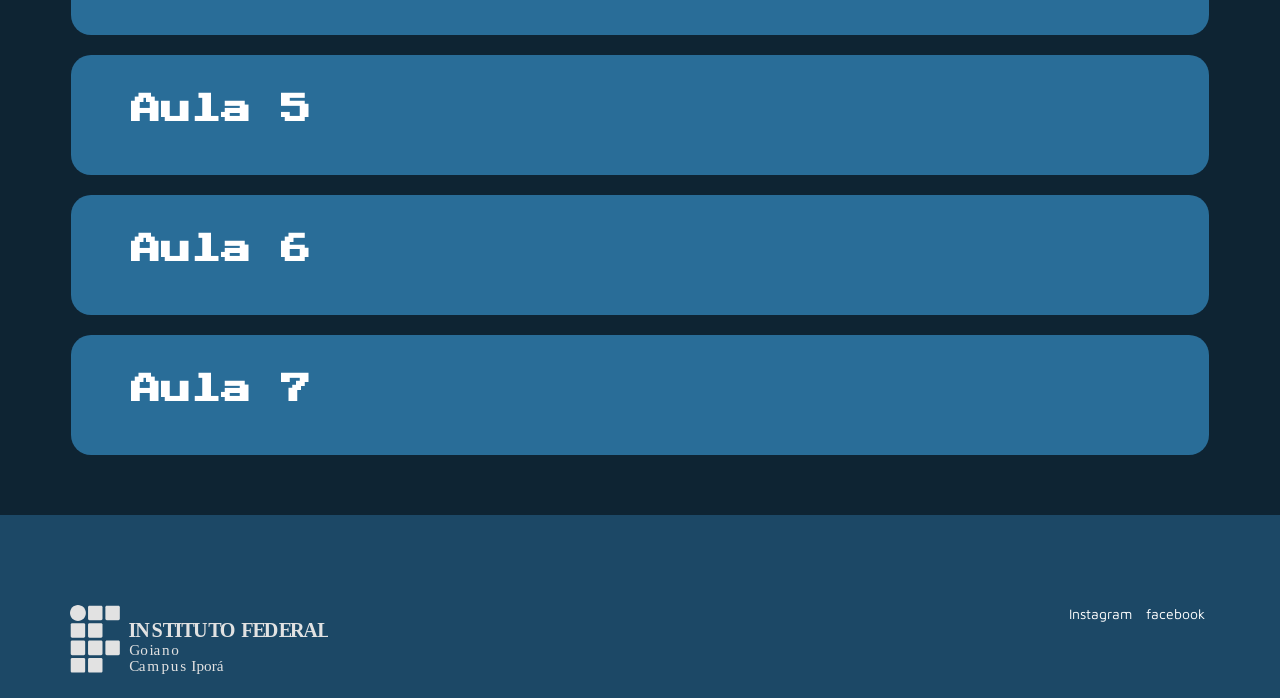
==== commit f69e4987: "tutores e plano de aula 07.11" ====
--- a/index.html
+++ b/index.html
@@ -107,7 +107,7 @@
 	
 					<div class="nav-menu">
 						<ul>
-							<li><a href="tutores.html">Tutores</a></li>
+							<li><a href="tutores.html">Informações</a></li>
 							
 						</ul>
 	
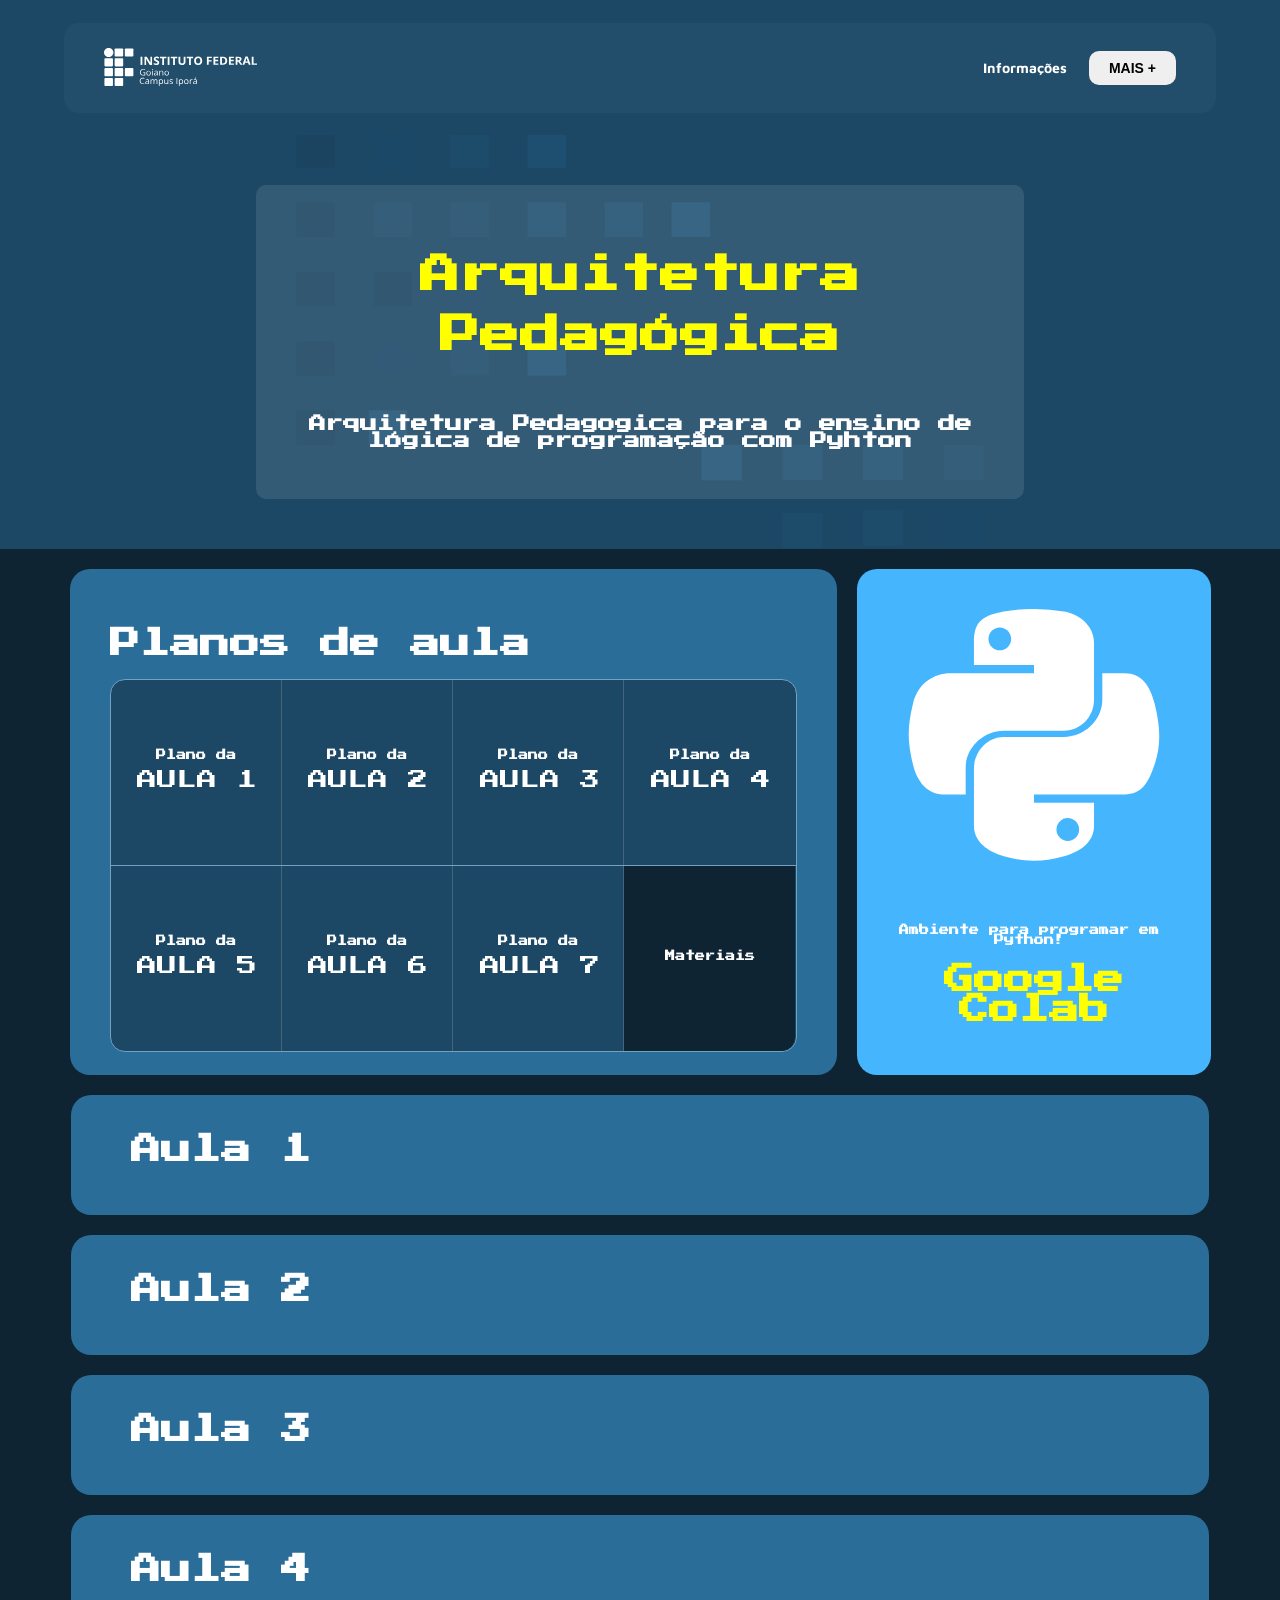
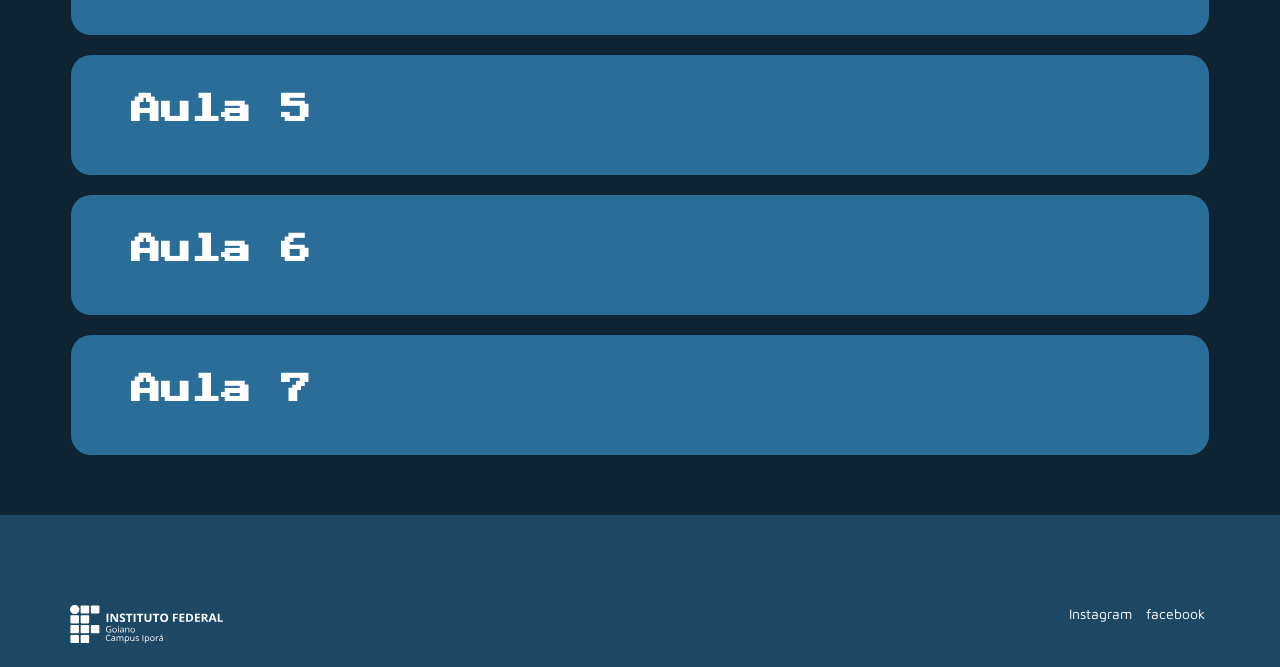
==== commit bd94b314: "Responsividade - 2" ====
--- a/index.html
+++ b/index.html
@@ -101,7 +101,7 @@
 			<header>
 				<div class="header-container">
 					<div class="logo">
-						<a href="index.html"><img src="images/logoIfCinza.svg" alt="" /></a>
+						<a href="index.html"><img src="images/logoIfBranco.svg" alt="" /></a>
 						
 					</div>
 	
@@ -133,9 +133,7 @@
 						<h2>Planos de aula</h2>
 
 						<div class="cronograma recolhido">
-							<div class="cronograma-content">
-
-										
+							<div class="cronograma-content">	
 							    <nav id="menu-h">
 									<ul>
 										<li class="borda1"><a href="plano_aula1.html"><h4>Plano da</h4> <p>AULA 1</p></a></li>
@@ -157,6 +155,7 @@
 										<li class="materiais"><a href="jogos.html"><h4>Materiais</h4></a></li>
 									</ul>
 								</nav>
+
 							</div>
 					
 							<div class="botao-expandir">
@@ -263,7 +262,7 @@
 			<div class="upper">
 
 				<div class="img">
-					<a href="index.html"><img src="images/logoIfCinza.svg" alt="" /></a>
+					<a href="index.html"><img src="images/logoIfBranco.svg" alt="" /></a>
 				</div>
 				
 
@@ -285,7 +284,7 @@
 				</div>
 			</div>
 			
-				
+
 			</div>
 		</footer>
 		<script src="javascript/mobile.js"></script>
--- a/css/mobile/cronograma_mobile.css
+++ b/css/mobile/cronograma_mobile.css
@@ -36,3 +36,4 @@
     align-items: center;
     justify-content: center;
 }
+
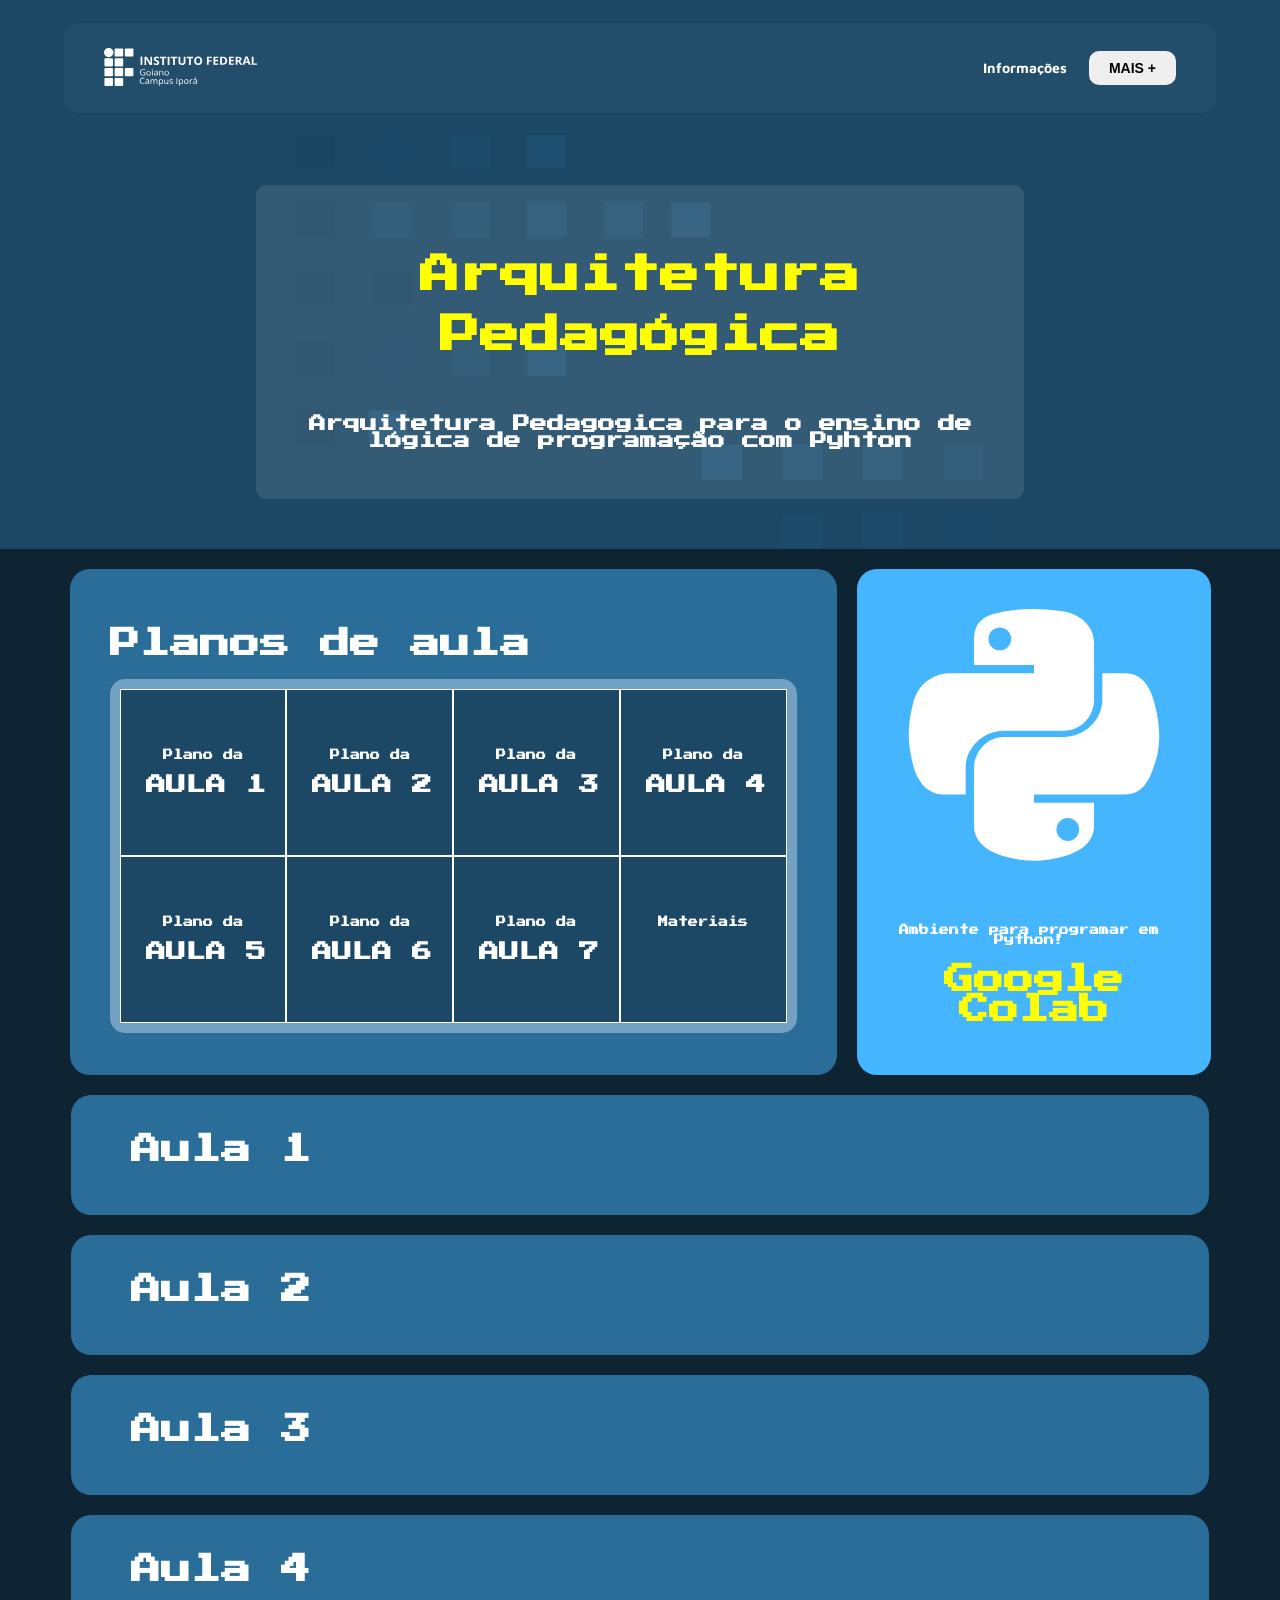
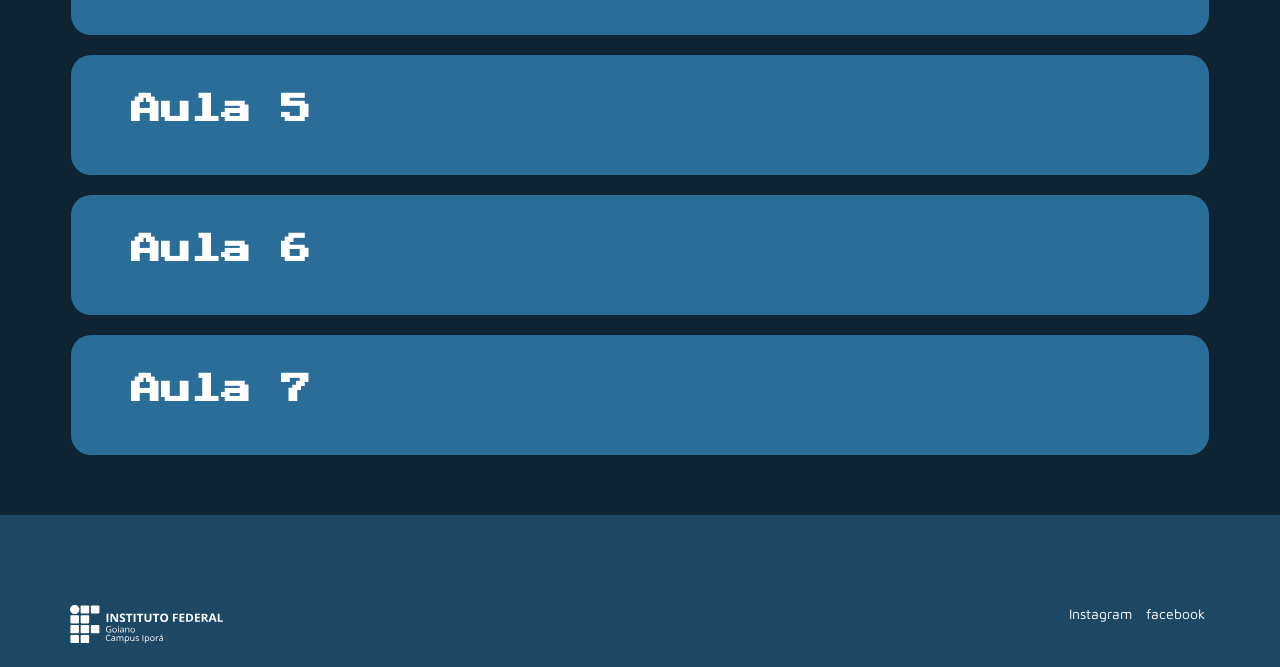
==== commit e6ae78a7: "troca do index" ====
--- a/index.html
+++ b/index.html
@@ -20,21 +20,24 @@
 		<link rel="stylesheet" href="css/header.css" />
 		<link rel="stylesheet" href="css/standart.css" />
 		<link rel="stylesheet" href="css/footer.css" />
+		<link rel="stylesheet" href="css/novo.css" />
 
 		<link rel="stylesheet" href="css/mobile/header_mobile.css">
 		<link rel="stylesheet" href="css/mobile/standart_mobile.css">
 		<link rel="stylesheet" href="css/mobile/cards_mobile.css">
 		<link rel="stylesheet" href="css/mobile/footer_mobile.css">
 		<link rel="stylesheet" href="css/mobile/cronograma_mobile.css">
-
+		
+		<link rel="stylesheet" href="css/cronograma copy.css">
 
 		<script type="text/javascript" src="javascript/ancora.js" defer></script>
 		
 
 		<link rel="stylesheet" href="css/svg.css">
-		<link rel="stylesheet" href="css/cronograma.css">
+		<!--<link rel="stylesheet" href="css/cronograma copy.css">-->
 		<title>Arquitetura Pedagógica</title>
 	</head>
+
 	<body>
 		
 		<div class="container">
@@ -133,49 +136,58 @@
 						<h2>Planos de aula</h2>
 
 						<div class="cronograma recolhido">
-							<div class="cronograma-content">	
-							    <nav id="menu-h">
+							<div class="cronograma-content">			
+							    <nav id="menu_cronograma">
 									<ul>
-										<li class="borda1"><a href="plano_aula1.html"><h4>Plano da</h4> <p>AULA 1</p></a></li>
-										
-										<li><a href="plano_aula2.html"><h4>Plano da</h4> <p>AULA 2</p></a></li>
-										
-										<li><a href="plano_aula3.html"><h4>Plano da</h4> <p>AULA 3</p></a></li>
-										
-										<li class="borda2"><a href="plano_aula4.html"><h4>Plano da</h4> <p>AULA 4</p></a></li>
-									</ul>
-									<ul>
-							
-										<li class="borda3"><a href="plano_aula5.html"><h4>Plano da</h4> <p>AULA 5</p></a></li>
-										
-										<li><a href="plano_aula6.html"><h4>Plano da</h4> <p>AULA 6</p></a></li>
-										
-										<li><a href="plano_aula7.html"><h4>Plano da</h4> <p>AULA 7</p></a></li>
-										
-										<li class="materiais"><a href="jogos.html"><h4>Materiais</h4></a></li>
+										<div class="bloco1">
+											<li><a href="plano_aula1.html"><h4>Plano da <p>AULA 1</p></li>								
+											<li><a href="plano_aula2.html"><h4>Plano da <p>AULA 2</p></li>
+											<li><a href="plano_aula3.html"><h4>Plano da <p>AULA 3</p></li>										
+											<li><a href="plano_aula4.html"><h4>Plano da <p>AULA 4</p></li>
+										</div>
+										<div class="bloco2">
+											<li><a href="plano_aula5.html"><h4>Plano da <p>AULA 5</p></li>										
+											<li><a href="plano_aula6.html"><h4>Plano da <p>AULA 6</p></li>										
+											<li><a href="plano_aula7.html"><h4>Plano da <p>AULA 7</p></li>										
+											<li class="jogos"><a href="jogos.html"><h4>Materiais</h4></a></li>
+										</div>
 									</ul>
 								</nav>
-
+							</div>
+
+							<div class="menu-responsivo">
+								<nav class="menu_cronograma_responsivo">
+									<ul>
+										<li><a href="plano_aula1.html"><h4>Plano da <p>AULA 1</p></li>								
+										<li><a href="plano_aula2.html"><h4>Plano da <p>AULA 2</p></li>
+										<li><a href="plano_aula3.html"><h4>Plano da <p>AULA 3</p></li>										
+										<li><a href="plano_aula4.html"><h4>Plano da <p>AULA 4</p></li>
+										<li><a href="plano_aula5.html"><h4>Plano da <p>AULA 5</p></li>										
+										<li><a href="plano_aula6.html"><h4>Plano da <p>AULA 6</p></li>										
+										<li><a href="plano_aula7.html"><h4>Plano da <p>AULA 7</p></li>										
+										<li class="jogos"><a href="jogos.html"><h4>Materiais</h4></a></li>
+									</ul>
+								</nav>	
 							</div>
 					
 							<div class="botao-expandir">
 								<span id="expandir" class="material-symbols-outlined">
 									expand_more
-									</span>
+								</span>
 							</div>
 
 						</div>
 					</div>
-					
-				</div>
-				<div class="card small" id="card-programiz">
-
-					<svg xmlns:xlink="http://www.w3.org/1999/xlink" xmlns="http://www.w3.org/2000/svg"  viewBox="0 0 24 25" class="change-lang-btn-icon svg replaced-svg svg-python" width="24"  height="25" >
+				</div>
+
+				<div class="card small" id="card_apps">
+
+					<svg id="card-python" xmlns:xlink="http://www.w3.org/1999/xlink" xmlns="http://www.w3.org/2000/svg"  viewBox="0 0 24 25" class="change-lang-btn-icon svg replaced-svg svg-python" width="24"  height="25" >
 						<path fill-opacity="1" d="M9.091 11.663h5.782c1.61 0 2.877-1.353 2.877-2.96V3.225c0-1.559-1.315-2.73-2.886-2.99A18.088 18.088 0 0011.853 0a16.25 16.25 0 00-2.738.235c-2.45.43-2.866 1.33-2.866 2.99v2.132H12v.788H4.025C2.342 6.145.868 7.152.408 9.064c-.532 2.191-.556 3.531 0 5.82.411 1.702 1.394 2.888 3.076 2.888h1.972V15.2c0-1.9 1.672-3.538 3.635-3.538zm-.364-7.707c-.6 0-1.087-.489-1.087-1.093 0-.606.486-1.1 1.087-1.1.597 0 1.086.494 1.086 1.1a1.09 1.09 0 01-1.086 1.093zm14.83 5.108c-.416-1.665-1.21-2.919-2.895-2.919h-2.118v2.558c0 1.98-1.744 3.551-3.671 3.551H9.091c-1.584 0-2.842 1.444-2.842 3.02v5.479c0 1.558 1.338 2.475 2.868 2.923 1.833.535 3.568.632 5.76 0 1.458-.42 2.873-1.264 2.873-2.923V18.56H12v-.788h8.662c1.682 0 2.31-1.138 2.895-2.89.604-1.801.578-3.506 0-5.818zm-8.32 10.958c.6 0 1.087.488 1.087 1.093 0 .606-.486 1.1-1.087 1.1a1.095 1.095 0 01-1.086-1.1 1.09 1.09 0 011.086-1.093z" ></path>
 					</svg>
 
 
-					<div class="card-items">
+					<div class="card-items" id="card-colab">
 						<div class="card-content">
 							<h4>Ambiente para programar em Python!</h4>
 							<h2>Google Colab</h2>
@@ -284,7 +296,7 @@
 				</div>
 			</div>
 			
-
+				
 			</div>
 		</footer>
 		<script src="javascript/mobile.js"></script>
--- a/css/novo.css
+++ b/css/novo.css
@@ -0,0 +1,62 @@
+/* Default styling for larger screens */
+#menu-h{
+	font-family: 'Press Start 2P', 'cursive';   
+    background: #1c4866;
+    border-radius: 15px;
+    border: 1px solid #72a1c1;
+}
+
+nav#menu-h ul {
+    display: flex;
+    list-style: none;
+    padding: 0;
+    flex-direction: row;
+    flex-wrap: nowrap;
+    justify-content: space-between;
+    align-items: center;
+
+  }
+  
+  nav#menu-h ul li {
+    margin: 0;
+    height: 15rem;
+    display: flex;
+    flex-wrap: nowrap;
+    justify-content: space-evenly;
+    align-items: center;
+  }
+
+  #menu-h ul li {
+    display: inline;
+    text-align: center;
+}
+
+#menu-h ul li a {
+    color: #FFF;
+    height: 185px;
+    width: 80%;
+    display: inline-block;
+    text-decoration: none;
+    transition: background .4s;
+}
+
+  .botao-expandir{
+    margin: 2rem 0 auto;
+    width: 5rem;
+    height: 4rem;
+    display: none;
+}
+  
+  /* Adjustments for smaller screens */
+  @media screen and (max-width: 800px) {
+    nav#menu-h ul {
+      flex-direction: column;
+    }
+  
+    nav#menu-h ul li {
+      margin: 10px 0;
+    }
+
+    
+  }
+  
--- a/css/cronograma copy.css
+++ b/css/cronograma copy.css
@@ -0,0 +1,117 @@
+#menu_cronograma ul{
+    list-style: none;
+    padding: 0;
+    position:relative;  /* reset do position, não relacionado ao demo, mas bom pra uso geral.  */
+    margin:0;           /* Zeramos as margens e o padding do UL para as células.encostarem     */
+
+    box-sizing: border-box;
+    display: block;
+    /*padding-top: 1rem;*/
+    border-radius: 15px;
+    border: 1px solid #72a1c1;
+}
+
+.cronograma-content nav ul li {
+    margin: 0;                  /* nao queremos espaços ente os blocos.                         */
+    background-color: #1c4866;   /* cor de fundo principal, o "grid" fazemos depois              */
+    box-sizing: border-box;    /* medidas são de borda à borda, o padding não é acrescentado.  */
+    display: inline-block;
+    width: 25%;
+    border: 1px solid white;
+}
+
+.cronograma-content nav li a{
+    text-align: center;
+}
+
+.cronograma-content li p{
+    text-align: center;
+    margin-left: 10px;
+    padding-top: 1.5rem;
+}
+
+#menu_cronograma ul li a h4{
+    margin-top: 50px;
+    margin-bottom: 50px;
+}
+
+#menu_cronograma ul:first-child{
+    border: 10px solid #72a1c1;
+}
+
+#menu_cronograma ul li:hover {
+    transition: background .4s;
+    background-color: #45b6fe;
+    color: #1c4866;
+}
+
+.bloco1, .bloco2{
+    flex-direction: row;
+    width: 100%;
+    display: flex;
+    justify-content: center;
+}
+
+.jogos{
+    text-align: center;
+    display: flex;
+    justify-content: center;
+    align-items: center;
+}
+
+
+
+
+
+/**/
+.menu-responsivo{
+    display: none;
+}
+
+.botao-expandir{
+    margin: 2rem 0 auto;
+    width: 5rem;
+    height: 4rem;
+    display: none;
+}
+
+/*.cronograma-content{
+    display: none;
+}*/
+
+@media screen and (max-width: 550px) {
+    :not(.recolhido) .menu-responsivo{display: block;}
+    
+    .recolhido .menu-responsivo{
+        display: none;
+    }
+
+    .menu-responsivo ul li{
+        margin: 0;                  
+        background-color: #1c4866; 
+        display: table-cell;
+        width: 25%;
+        border: 1px solid white;
+        font-size: 5px;
+    }
+
+    .menu-responsivo ul li a h4{
+        margin-top: 5px;
+        margin-bottom: 5px;
+    }
+
+    .menu-responsivo li p{
+        text-align: center;
+        margin-left: 10px;
+        padding-top: 1.5rem;
+    }
+
+    nav li a{
+        text-align: center;
+    }
+
+    #menu_cronograma{
+        display: none;
+    }
+
+}
--- a/css/cronograma copy.css
+++ b/css/cronograma copy.css
@@ -0,0 +1,117 @@
+#menu_cronograma ul{
+    list-style: none;
+    padding: 0;
+    position:relative;  /* reset do position, não relacionado ao demo, mas bom pra uso geral.  */
+    margin:0;           /* Zeramos as margens e o padding do UL para as células.encostarem     */
+
+    box-sizing: border-box;
+    display: block;
+    /*padding-top: 1rem;*/
+    border-radius: 15px;
+    border: 1px solid #72a1c1;
+}
+
+.cronograma-content nav ul li {
+    margin: 0;                  /* nao queremos espaços ente os blocos.                         */
+    background-color: #1c4866;   /* cor de fundo principal, o "grid" fazemos depois              */
+    box-sizing: border-box;    /* medidas são de borda à borda, o padding não é acrescentado.  */
+    display: inline-block;
+    width: 25%;
+    border: 1px solid white;
+}
+
+.cronograma-content nav li a{
+    text-align: center;
+}
+
+.cronograma-content li p{
+    text-align: center;
+    margin-left: 10px;
+    padding-top: 1.5rem;
+}
+
+#menu_cronograma ul li a h4{
+    margin-top: 50px;
+    margin-bottom: 50px;
+}
+
+#menu_cronograma ul:first-child{
+    border: 10px solid #72a1c1;
+}
+
+#menu_cronograma ul li:hover {
+    transition: background .4s;
+    background-color: #45b6fe;
+    color: #1c4866;
+}
+
+.bloco1, .bloco2{
+    flex-direction: row;
+    width: 100%;
+    display: flex;
+    justify-content: center;
+}
+
+.jogos{
+    text-align: center;
+    display: flex;
+    justify-content: center;
+    align-items: center;
+}
+
+
+
+
+
+/**/
+.menu-responsivo{
+    display: none;
+}
+
+.botao-expandir{
+    margin: 2rem 0 auto;
+    width: 5rem;
+    height: 4rem;
+    display: none;
+}
+
+/*.cronograma-content{
+    display: none;
+}*/
+
+@media screen and (max-width: 550px) {
+    :not(.recolhido) .menu-responsivo{display: block;}
+    
+    .recolhido .menu-responsivo{
+        display: none;
+    }
+
+    .menu-responsivo ul li{
+        margin: 0;                  
+        background-color: #1c4866; 
+        display: table-cell;
+        width: 25%;
+        border: 1px solid white;
+        font-size: 5px;
+    }
+
+    .menu-responsivo ul li a h4{
+        margin-top: 5px;
+        margin-bottom: 5px;
+    }
+
+    .menu-responsivo li p{
+        text-align: center;
+        margin-left: 10px;
+        padding-top: 1.5rem;
+    }
+
+    nav li a{
+        text-align: center;
+    }
+
+    #menu_cronograma{
+        display: none;
+    }
+
+}
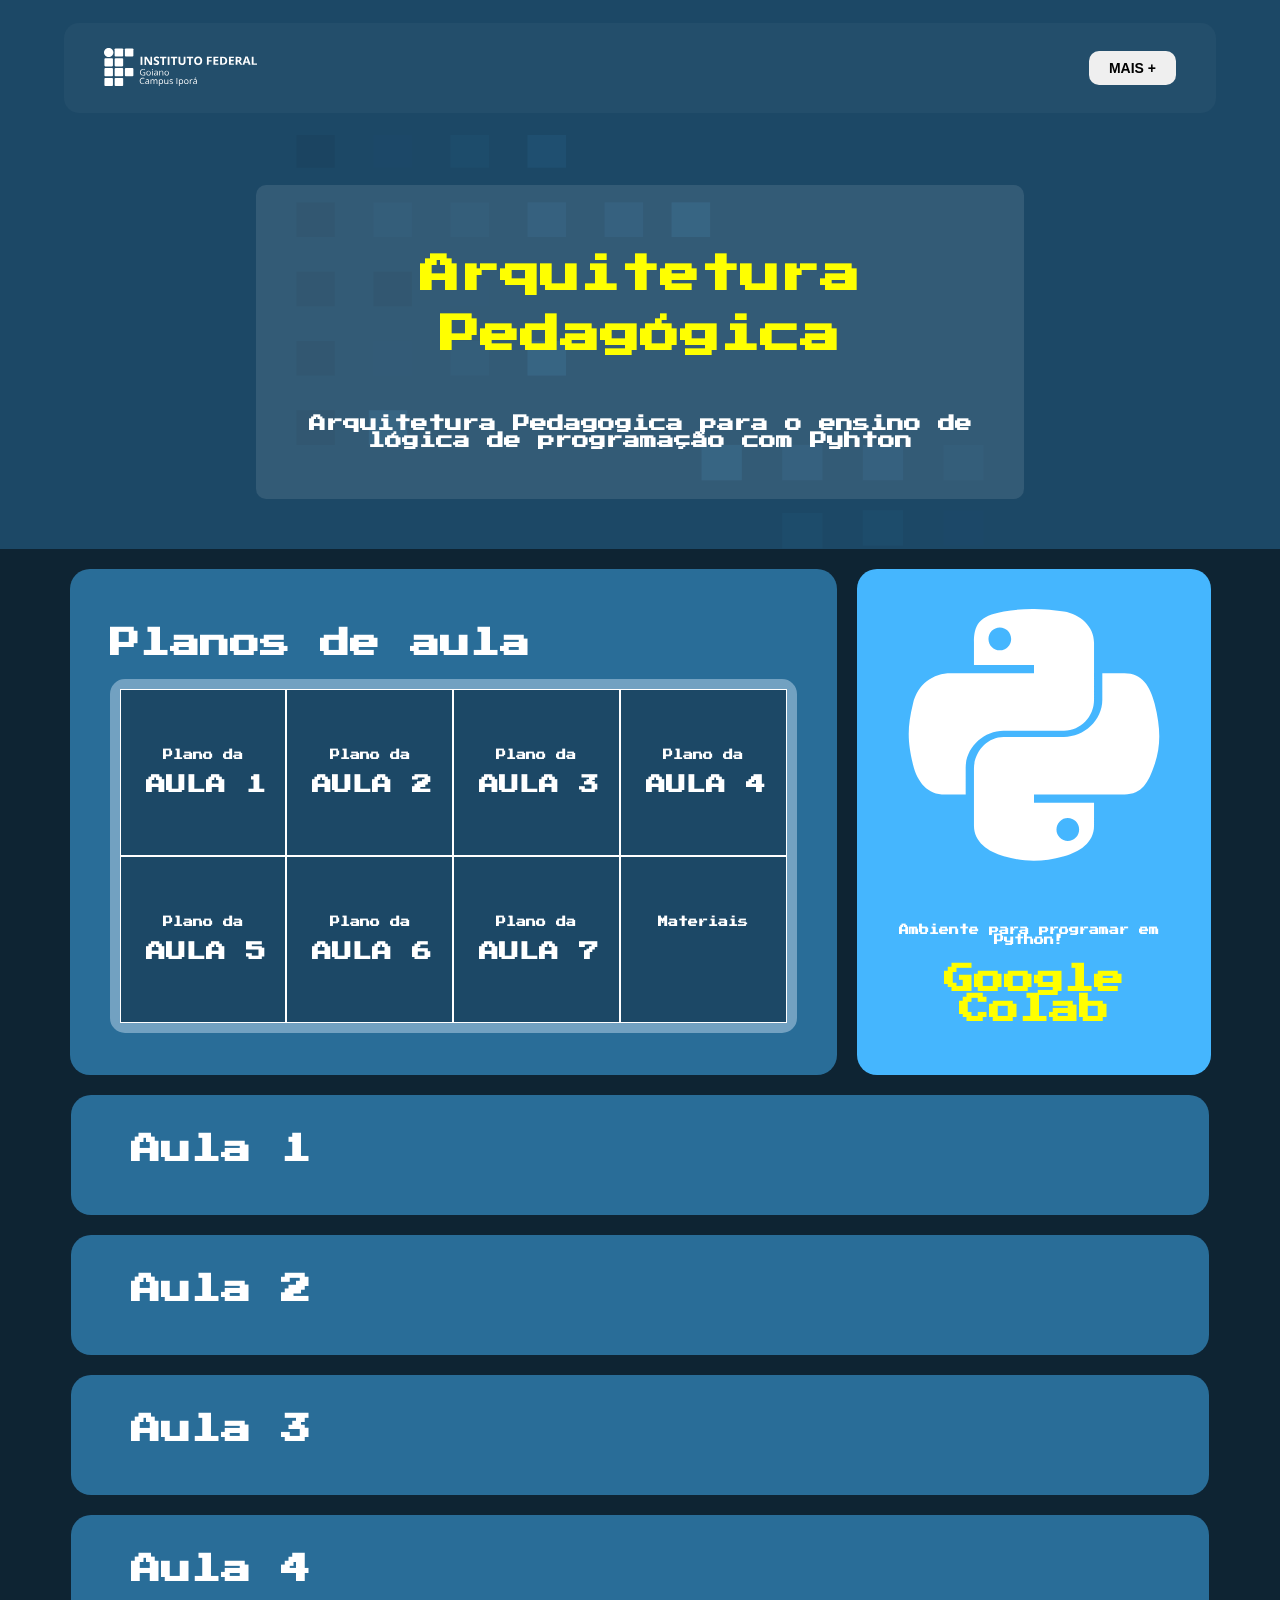
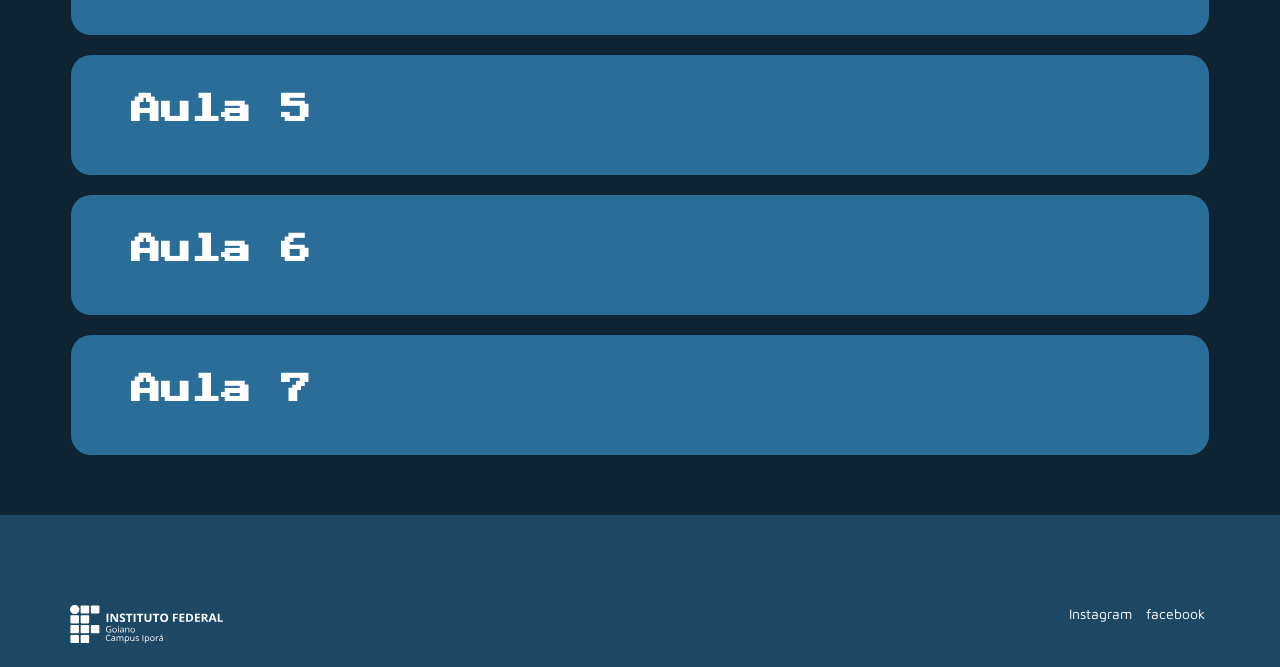
==== commit 09bbace1: "Pequenos ajustes 14.11" ====
--- a/index.html
+++ b/index.html
@@ -22,7 +22,7 @@
 		<link rel="stylesheet" href="css/footer.css" />
 		<link rel="stylesheet" href="css/novo.css" />
 
-		<link rel="stylesheet" href="css/mobile/header_mobile.css">
+		<!--<link rel="stylesheet" href="css/mobile/header_mobile.css">-->
 		<link rel="stylesheet" href="css/mobile/standart_mobile.css">
 		<link rel="stylesheet" href="css/mobile/cards_mobile.css">
 		<link rel="stylesheet" href="css/mobile/footer_mobile.css">
@@ -109,12 +109,12 @@
 					</div>
 	
 					<div class="nav-menu">
-						<ul>
+						<!--<ul>
 							<li><a href="tutores.html">Informações</a></li>
 							
-						</ul>
-	
-						<a href="https://ifgoiano.edu.br/home/index.php/ipora.html" target="_blank"><button>MAIS +</button></a>
+						</ul>!-->
+	
+						<a href="tutores.html"><button>MAIS +</button></a>
 					</div>
 					<div class="nav-button">
 						<span class="material-symbols-outlined">menu</span>
